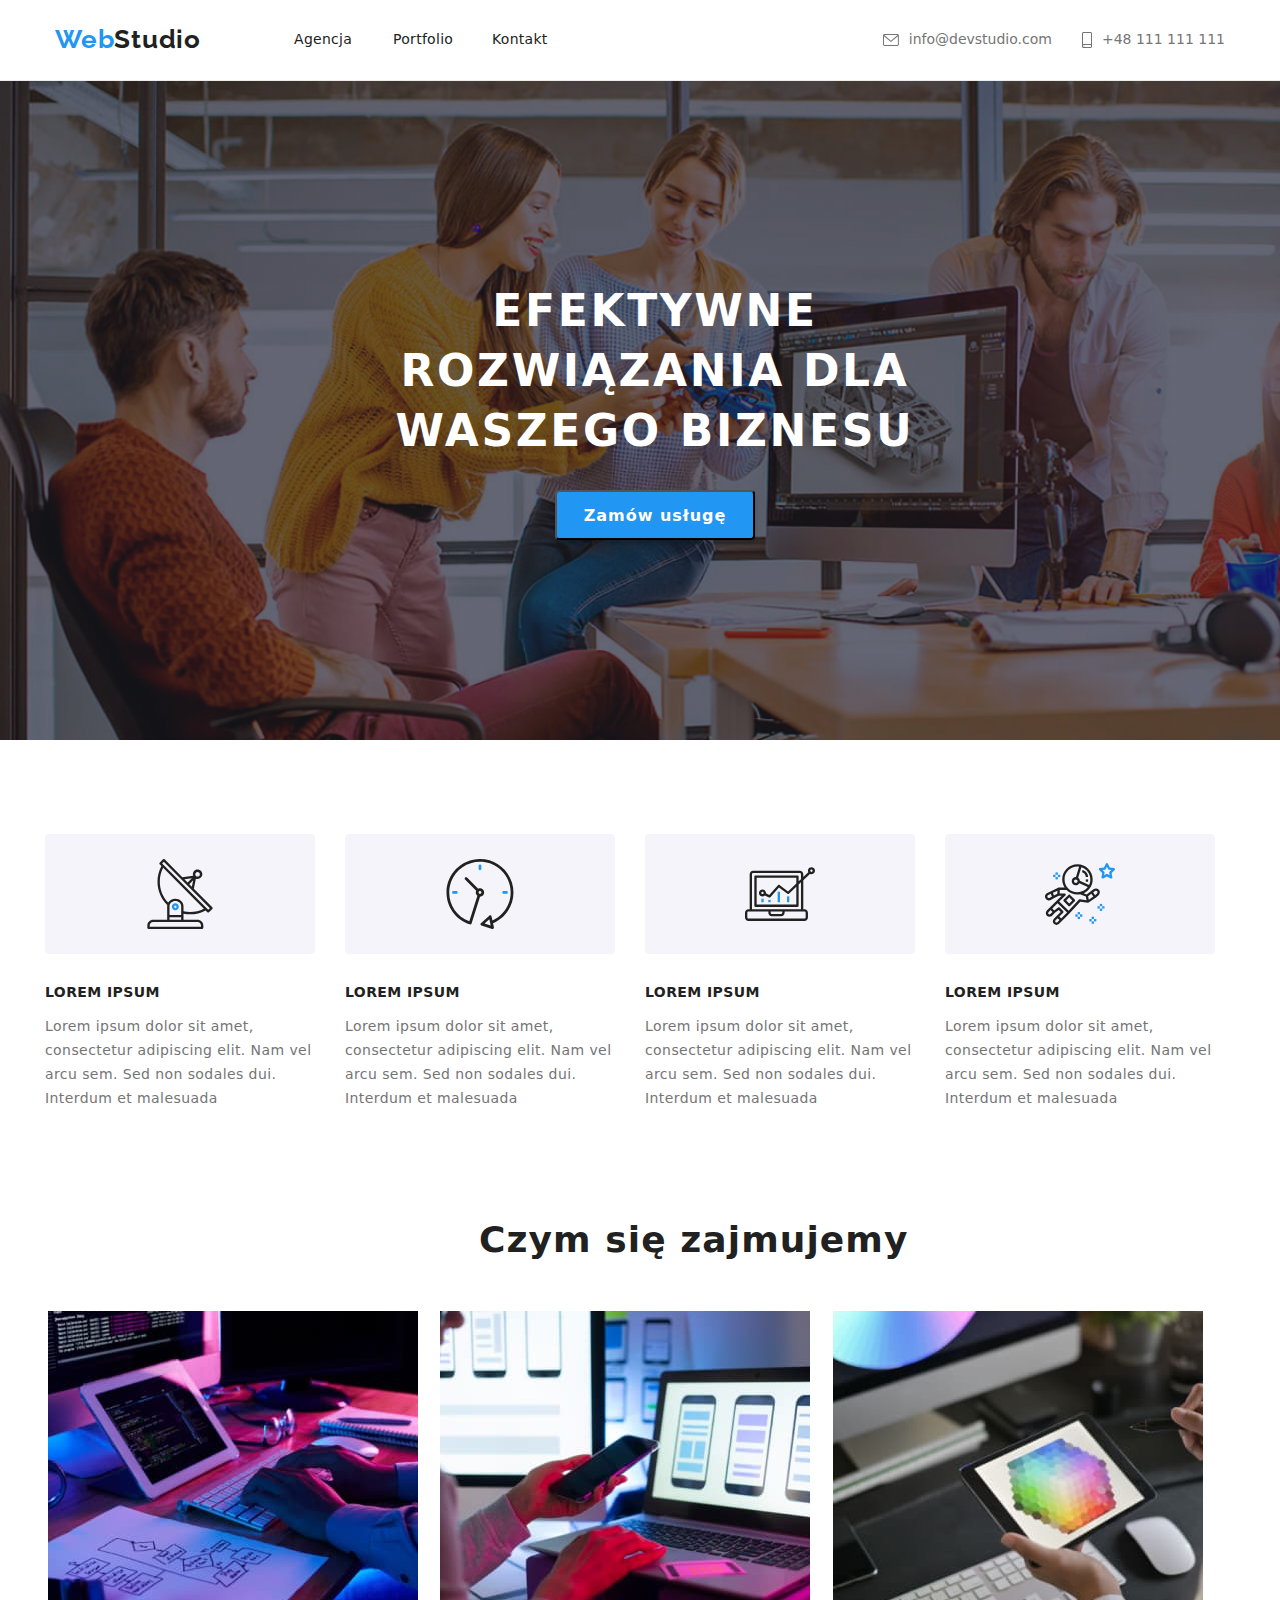
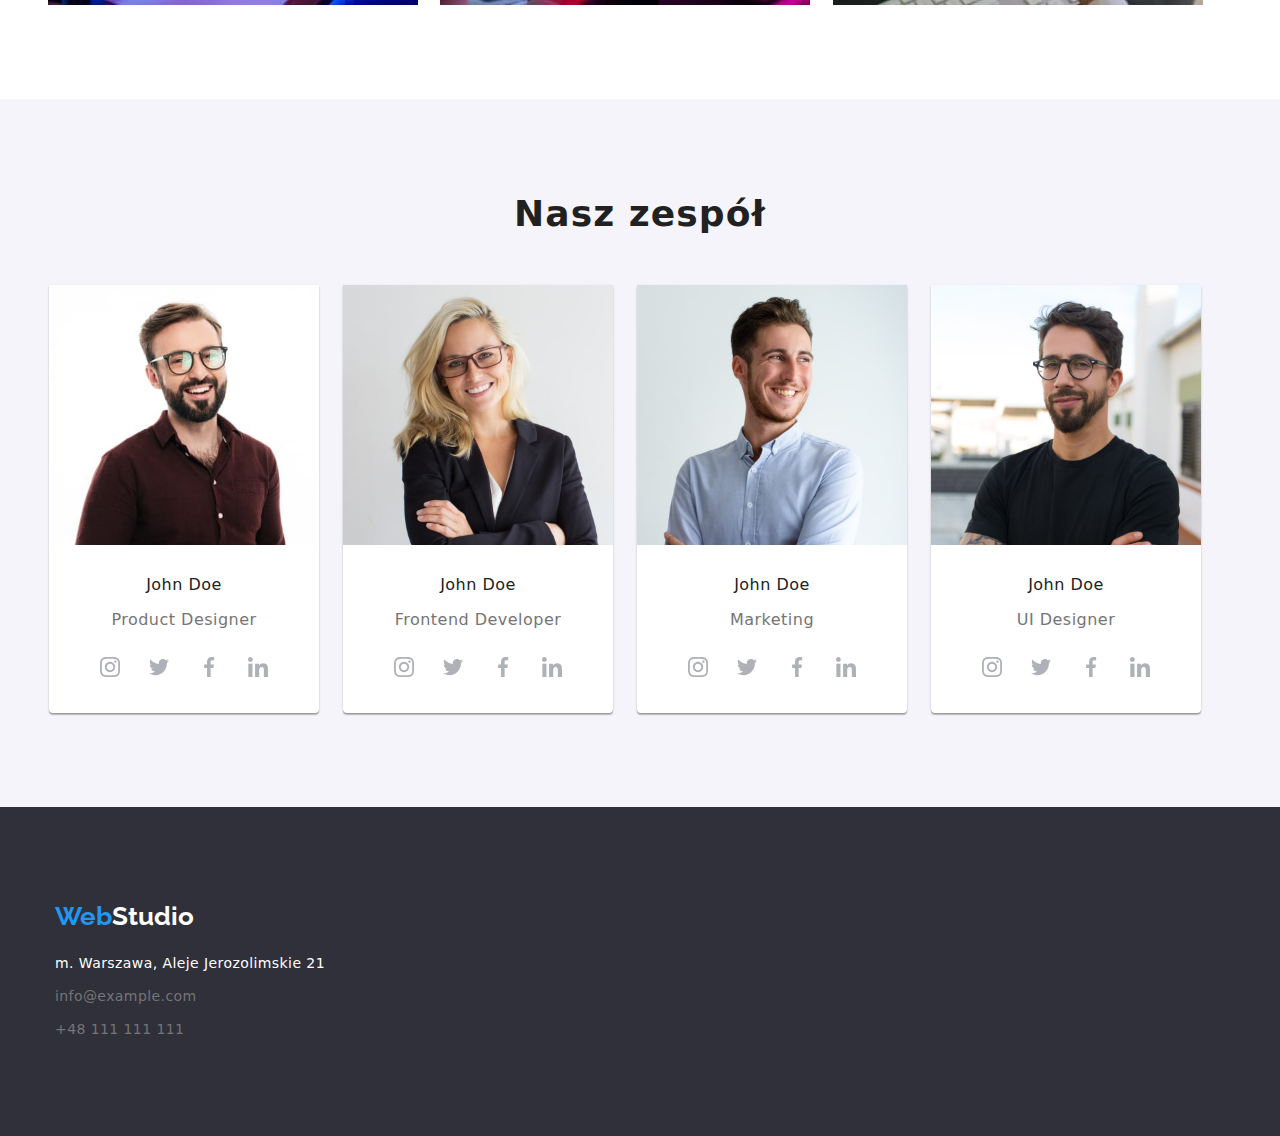
==== index.html @ 35424d97 "social-icons" ====
<!DOCTYPE html>
<html lang="pl">
  <head>
    <meta charset="UTF-8" />
    <meta name="description" content="efektywne rozwiązania dla waszego biznesu" />
    <link rel="stylesheet" href="css/styles.css" />
    <link rel="preconnect" href="https://fonts.googleapis.com" />
    <link rel="preconnect" href="https://fonts.gstatic.com" crossorigin />
    <link
      rel="stylesheet"
      href="https://fonts.googleapis.com/css2?family=Raleway:wght@700&family=Roboto:wght@400;500;700;900&display=swap"
    />
    <link
      rel="stylesheet"
      href="https://cdnjs.cloudflare.com/ajax/libs/modern-normalize/1.0.0/modern-normalize.min.css"
    />
    <title>WebStudio</title>
  </head>

  <body>
    <header class="header">
      <div class="container">
        <a class="logo-up link" href="index.html"><span class="logo-color">Web</span>Studio</a>
        <nav class="navigation">
          <ul class="menu-navigation">
            <li class="navigation-list-item">
              <a class="menu-agency link" href="./index.html">Agencja</a>
            </li>
            <li class="navigation-list-item">
              <a class="menu-portfolio link" href="./portfolio.html">Portfolio</a>
            </li>
            <li class="navigation-list-item">
              <a class="menu-contact link" href="#">Kontakt</a>
            </li>
          </ul>
        </nav>
            <a class="contact-mail link" href="mailto:info@devstudio.com">
              <svg class="icon-mail" width="16" height="12">
                <use href="../images/icons.svg#envelope"></use>
              </svg>
              info@devstudio.com
            </a>
            <a class="contact-tel link" href="tel:+48111111111">
              <svg class="icon-tel" width="10" height="16">
                <use href="../images/icons.svg#smartphone"></use>
              </svg>
              +48 111 111 111
            </a>
          </li>
        </ul>
      </div>
    </header>

    <main>
      <section class="section title">
        <div class="container">
          <h1 class="title-info">efektywne rozwiązania dla waszego biznesu</h1>
          <button type="button" class="order-button">Zamów usługę</button>
        </div>
      </section>

      <section class="section lorem">
        <div class="container">
          <ul class="lorem-list">
            <li class="lorem-list-item">
              <div class="lorem-icon">
                <svg class="lorem-icon-item" width="70" height="70">
                  <use href="../images/icons.svg#antenna"></use>
                </svg>
              </div>
              <h3 class="lorem-list-title">
                <b>LOREM IPSUM</b>
              </h3>
              <p class="lorem-list-content">
                Lorem ipsum dolor sit amet, consectetur adipiscing elit. Nam vel arcu sem. Sed non
                sodales dui. Interdum et malesuada
              </p>
            </li>
            <li class="lorem-list-item">
              <div class="lorem-icon">
                <svg class="lorem-icon-item" width="70" height="70">
                  <use href="../images/icons.svg#clock"></use>
                </svg>
              </div>
              <h3 class="lorem-list-title">
                <b>LOREM IPSUM</b>
              </h3>
              <p class="lorem-list-content">
                Lorem ipsum dolor sit amet, consectetur adipiscing elit. Nam vel arcu sem. Sed non
                sodales dui. Interdum et malesuada
              </p>
            </li>
            <li class="lorem-list-item">
              <div class="lorem-icon">
                <svg class="lorem-icon-item" width="70" height="70">
                  <use href="../images/icons.svg#diagram"></use>
                </svg>
              </div>
              <h3 class="lorem-list-title">
                <b>LOREM IPSUM</b>
              </h3>
              <p class="lorem-list-content">
                Lorem ipsum dolor sit amet, consectetur adipiscing elit. Nam vel arcu sem. Sed non
                sodales dui. Interdum et malesuada
              </p>
            </li>
            <li class="lorem-list-item">
              <div class="lorem-icon">
                <svg class="lorem-icon-item" width="70" height="70">
                  <use href="../images/icons.svg#astronaut"></use>
                </svg>
              </div>
              <h3 class="lorem-list-title">
                <b>LOREM IPSUM</b>
              </h3>
              <p class="lorem-list-content">
                Lorem ipsum dolor sit amet, consectetur adipiscing elit. Nam vel arcu sem. Sed non
                sodales dui. Interdum et malesuada
              </p>
            </li>
          </ul>
        </div>
      </section>

      <section class="section about">
        <div class="container">
          <h2 class="about-title">Czym się zajmujemy</h2>
          <ul class="about-list">
            <li class="about-list-item">
              <img src="images/komp1.jpg" alt="komputer" width="370" height="294" />
            </li>
            <li class="about-list-item">
              <img src="images/komp2.jpg" alt="smartphone" width="370" height="294" />
            </li>
            <li class="about-list-item">
              <img src="images/komp3.jpg" alt="tablet" width="370" height="294" />
            </li>
          </ul>
        </div>
      </section>

      <section class="section crew">
        <div class="container">
          <h2 class="crew-title">Nasz zespół</h2>
          <ul class="crew-list">
            <li class="crew-list-item">
              <figure class="crew-list-card">
                <img src="images/johndoe1.jpg" alt="product designer" width="270" height="260" />
                <figcaption class="crew-name">
                  John Doe
                  <p class="crew-occupation">Product Designer</p>
                  <div class="social-icon">
                    <a class="social-icon-link link"
                       href="https://instagram.com/"
                       target="_blank">
                    <svg class="instagram" width="20" height="20">
                      <use href="../images/icons.svg#instagram"></use>
                    </svg>
                    </a>
                    <a class="social-icon-link link"
                       href="https://twitter.com/"
                       target="_blank">
                    <svg class="twitter" width="20" height="20">
                      <use href="../images/icons.svg#twitter"></use>
                    </svg>
                    </a>
                    <a class="social-icon-link link"
                       href="https://facebook.com/"
                       target="_blank">
                    <svg class="facebook" width="20" height="20">
                      <use href="../images/icons.svg#facebook"></use>
                    </svg>
                    </a>
                    <a class="social-icon-link link"
                       href="https://linkedin.com/"
                       target="_blank">
                    <svg class="linkedin" width="20" height="20">
                      <use href="../images/icons.svg#linkedin"></use>
                    </svg>
                    </a>
                  </div>
                </figcaption>
              </figure>
            </li>
            <li class="crew-list-item">
              <figure class="crew-list-card">
                <img src="images/johndoe2.jpg" alt="frontend developer" width="270" height="260" />
                <figcaption class="crew-name">
                  John Doe
                  <p class="crew-occupation">Frontend Developer</p>
                  <div class="social-icon">
                    <a class="social-icon-link link" href="https://instagram.com/" target="_blank">
                      <svg class="instagram" width="20" height="20">
                        <use href="../images/icons.svg#instagram"></use>
                      </svg>
                    </a>
                    <a class="social-icon-link link" href="https://twitter.com/" target="_blank">
                      <svg class="twitter" width="20" height="20">
                        <use href="../images/icons.svg#twitter"></use>
                      </svg>
                    </a>
                    <a class="social-icon-link link" href="https://facebook.com/" target="_blank">
                      <svg class="facebook" width="20" height="20">
                        <use href="../images/icons.svg#facebook"></use>
                      </svg>
                    </a>
                    <a class="social-icon-link link" href="https://linkedin.com/" target="_blank">
                      <svg class="linkedin" width="20" height="20">
                        <use href="../images/icons.svg#linkedin"></use>
                      </svg>
                    </a>
                  </div>
                </figcaption>
              </figure>
            </li>
            <li class="crew-list-item">
              <figure class="crew-list-card">
                <img src="images/johndoe3.jpg" alt="marketing" width="270" height="260" />
                <figcaption class="crew-name">
                  John Doe
                  <p class="crew-occupation">Marketing</p>
                  <div class="social-icon">
                    <a class="social-icon-link link" href="https://instagram.com/" target="_blank">
                      <svg class="instagram" width="20" height="20">
                        <use href="../images/icons.svg#instagram"></use>
                      </svg>
                    </a>
                    <a class="social-icon-link link" href="https://twitter.com/" target="_blank">
                      <svg class="twitter" width="20" height="20">
                        <use href="../images/icons.svg#twitter"></use>
                      </svg>
                    </a>
                    <a class="social-icon-link link" href="https://facebook.com/" target="_blank">
                      <svg class="facebook" width="20" height="20">
                        <use href="../images/icons.svg#facebook"></use>
                      </svg>
                    </a>
                    <a class="social-icon-link link" href="https://linkedin.com/" target="_blank">
                      <svg class="linkedin" width="20" height="20">
                        <use href="../images/icons.svg#linkedin"></use>
                      </svg>
                    </a>
                  </div>
                </figcaption>
              </figure>
            </li>
            <li class="crew-list-item">
              <figure class="crew-list-card">
                <img src="images/johndoe4.jpg" alt="ui designer" width="270" height="260" />
                <figcaption class="crew-name">
                  John Doe
                  <p class="crew-occupation">UI Designer</p>
                  <div class="social-icon">
                    <a class="social-icon-link link" href="https://instagram.com/" target="_blank">
                      <svg class="instagram" width="20" height="20">
                        <use href="../images/icons.svg#instagram"></use>
                      </svg>
                    </a>
                    <a class="social-icon-link link" href="https://twitter.com/" target="_blank">
                      <svg class="twitter" width="20" height="20">
                        <use href="../images/icons.svg#twitter"></use>
                      </svg>
                    </a>
                    <a class="social-icon-link link" href="https://facebook.com/" target="_blank">
                      <svg class="facebook" width="20" height="20">
                        <use href="../images/icons.svg#facebook"></use>
                      </svg>
                    </a>
                    <a class="social-icon-link link" href="https://linkedin.com/" target="_blank">
                      <svg class="linkedin" width="20" height="20">
                        <use href="../images/icons.svg#linkedin"></use>
                      </svg>
                    </a>
                  </div>
                </figcaption>
              </figure>
            </li>
          </ul>
        </div>
      </section>
    </main>

    <footer class="footer section">
      <div class="container">
        <a href="index.html" class="logo-footer link"
          >Web<span class="logo-color-footer">Studio</span></a>
        <address class="address">
          <ul class="address-list">
            <li class="address-list-item">
              <a
                class="address-list-nav link"
                href="https://goo.gl/maps/619juSkMD81R4xED9"
                target="_blank">
                m. Warszawa, Aleje Jerozolimskie 21
              </a>
            </li>
            <li class="address-list-item">
              <a class="address-list-mail link" href="mailto:info@example.com">info@example.com</a>
            </li>
            <li class="address-list-item">
              <a class="address-list-tel link" href="tel:+48111111111">+48 111 111 111</a>
            </li>
          </ul>
        </address>
      </div>
    </footer>
  </body>
</html>
---- css/styles.css ----
*,
*::before,
*::after {
  box-sizing: border-box;
}

:root {
  --main-font: 'Roboto', sans-serif;
  --secondary-font: 'Raleway', sans-serif;
  --main-color: #212121;
  --blue-color: #2196f3;
  --grey-color: #757575;
  --white-color: #ffffff;
  --header-border: #ececec;
  --title-bg-overlay: #2f303a;
  --crew-background: #f5f4fa;
  --button-list-item-color: #f5f4fa;
  --icon-background: #f5f4fa;
  --picture-list-card-border: #eeeeee;
  --social-icon: #AFB1B8;
}

body {
  font-family: var(--main-font);
  color: var(--main-color);
}

figure {
  margin: 0;
  padding: 0;
  margin-block-start: 0;
  margin-block-end: 0;
  margin-inline-start: 0;
  margin-inline-end:0;
}

img {
  display: block;
}

h1,
h2,
h3 {
  margin: 0;
}

ul {
  margin: 0;
  padding: 0;
}

p {
  padding: 0;
}

.link {
  text-decoration: none;
}

.link:hover,
.link:focus {
  color: var(--blue-color);
}

.container {
  width: 1200px;
  padding: 0 15px;
  margin: 0 auto;
  align-items: center;
}

.section {
  padding-top: 94px;
  padding-bottom: 94px;
}

/* header */

.header {
  border-bottom: 1px solid var(--header-border);
}

.header .container {
  display: flex;
  background: var(--white-color);
}

.logo-up {
  padding-right: 93px;
  padding-top: 24px;
  padding-bottom: 25px;
  font-family: var(--secondary-font);
  font-weight: 700;
  font-size: 26px;
  line-height: 1.19;
  letter-spacing: 0.03em;
  color: var(--main-color);
}

.logo-color {
  color: var(--blue-color);
}

.menu-navigation {
  display: flex;
  padding-top: 32px;
  padding-bottom: 32px;
  list-style: none;
}

.navigation-list-item {
  width: 53px;
  height: 16px;
  font-weight: 500;
  font-size: 14px;
  line-height: 1.14;
  letter-spacing: 0.02em;
}

.navigation-list-item:not(:last-child) {
  margin-right: 46px;
}

.menu-agency,
.menu-portfolio,
.menu-contact {
  color: var(--main-color);
}

.contact-mail,
.contact-tel {
  display: flex;
  font-weight: 500;
  font-size: 14px;
  line-height: 1.14;
  text-decoration: none;
  color: var(--grey-color);
  fill: var(--grey-color)
}

.contact-mail:hover,
.contact-tel:hover {
  fill: var(--blue-color);
}

.contact-mail {
  margin-left: auto;
  align-items: center;
  margin-right: 30px;
}


.icon-mail,
.icon-tel {
  margin-right: 10px;
}

/* header-end */

/* main */

.title {
  background-image: linear-gradient(
    rgba(47, 48, 58, 0.4),
    rgba(47, 48, 58, 0.4)),
    url('../images/background.png');
  background-size: cover;
  background-repeat: no-repeat;
  display: flex;
  flex-direction: column;
  padding-top: 200px;
  padding-bottom: 200px;
}

.title-info {
  width: 696px;
  padding-bottom: 30px;
  margin-left: 252px;
  font-weight: 900;
  font-size: 44px;
  line-height: 1.36;
  text-align: center;
  letter-spacing: 0.06em;
  text-transform: uppercase;
  color: var(--white-color);
}

.order-button {
  width: 200px;
  height: 50px;
  margin-left: 500px;
  align-items: center;
  color: var(--white-color);
  background: var(--blue-color);
  box-shadow: 0px 4px 4px rgba(0, 0, 0, 0.15);
  border-radius: 4px;
  font-weight: 700;
  font-size: 16px;
  line-height: 1.87;
  letter-spacing: 0.06em;
  cursor: pointer;
}

.order-button:focus {
  color: var(--white-color);
}

/* main-end */

/* lorem */

.lorem-list {
  margin-left: -10px;
  margin-right: 10px;
  list-style: none;
  display: flex;
}

.lorem-list-title {
  font-weight: 700;
  font-size: 14px;
  line-height: 1.17;
  letter-spacing: 0.03em;
  text-transform: uppercase;
}

.lorem-icon {
  width: 270px;
  height: 120px;
  margin-bottom: 30px;
  display: flex;
  align-items: center;
  justify-content: center;
  background-color: var(--icon-background);
  border-radius: 4px;
}

.lorem-list-content {
  font-weight: 400;
  font-size: 14px;
  line-height: 1.71;
  letter-spacing: 0.03em;
  text-transform: none;
  color: var(--grey-color);
}

.lorem-list-item:not(:last-child) {
  padding-right: 30px;
}

/* lorem-end */

/* about */

.about {
  padding-top: 0px;
}

.about .about-list {
  margin-left: -30px;
  margin-top: 50px;
  justify-content: space-evenly;
  display: flex;
}

.about-title {
  margin-left: 424px;
  font-size: 36px;
  line-height: 1.17;
  letter-spacing: 0.03em;
}

.about-list-item {
  display: inline-flex;
  flex-basis: calc(100%/3-30px);
  list-style: none;
}

/* about-end */

/* crew */

.crew {
  background: var(--crew-background);
}

.crew-title {
  margin-bottom: 50px;
  font-size: 36px;
  line-height: 1.17;
  text-align: center;
  letter-spacing: 0.03em;
}

.crew-list {
  margin-left: -30px;
  display: flex;
  justify-content: space-evenly;
  list-style: none;
}

.crew-list-title {
  font-size: 36px;
  line-height: 1.17;
  letter-spacing: 0.03em;
}

.crew-list-item {
  flex-basis: calc(100%/4-30px);
}

.crew-name {
  padding-top: 30px;
  font-weight: 500;
  font-size: 16px;
  line-height: 1.19;
  text-align: center;
  letter-spacing: 0.03em;
}

.crew-occupation {
  font-weight: 400;
  font-size: 16px;
  line-height: 1.19;
  text-align: center;
  letter-spacing: 0.03em;
  color: var(--grey-color);
}

.crew-list-card {
  height: 428px;
  background-color: var(--white-color);
  box-shadow: 0px 1px 3px rgba(0, 0, 0, 0.12), 0px 1px 1px rgba(0, 0, 0, 0.14), 0px 2px 1px rgba(0, 0, 0, 0.2);
  border-radius: 0px 0px 4px 4px;
}

.social-icon a {
  display: inline-flex;
  margin: auto;
  }

.social-icon-link {
  width: 44px;
  height: 44px;
  display: flex;
  align-items: center;
  justify-content: space-evenly;
  border-radius: 50%;
  fill: var(--social-icon);
}

.social-icon-link:hover{
  fill:var(--white-color);
  background-color: var(--blue-color);
}
/* crew-end */

/* btn-section */

.btn-list {
  display: flex;
}

.button-list {
  display: flex;
  justify-content: center;
  list-style: none;
}

.button-list-item:not(:last-child) {
  padding-right: 8px;
}

.button-nav {
  padding: 6px 22px;
  font-weight: 500;
  font-size: 16px;
  line-height: 1.63;
  text-align: center;
  letter-spacing: 0.03em;
  border-radius: 4px;
  border: transparent;
  cursor: pointer;
  background: var(--button-list-item-color);
}

.button-nav:hover,
.button-nav:focus {
  color: var(--white-color);
  background-color: var(--blue-color);
}

/* btn-section-end */

/* pic-list */

.pic-list {
  padding-top: 0px;
  display: flex;
}

.picture-list {
  display: flex;
  justify-content: space-between;
  flex-wrap: wrap;
  list-style: none;
}

.picture-list-item {
  padding-bottom: 30px;
}

.picture-title {
  padding-left: 24px;
  padding-top: 20px;
  font-weight: 700;
  font-size: 18px;
  line-height: 2;
  letter-spacing: 0.06em;
  background: var(--white-color);
  border: 1px solid var(--picture-list-card-border);
  box-sizing: border-box;
}

.picture-list-card {
  height: 404px;
  background: var(--white-color);
}

.picture-description {
  font-weight: 400;
  font-size: 16px;
  line-height: 1.88;
  letter-spacing: 0.03em;
  color: var(--grey-color);
}

/* pic-list-end */

/* footer */

.footer {
  background-color: #2f303a;
}

.address {
  display: block;
}

.logo-footer {
  font-family: var(--secondary-font);
  font-weight: 700;
  font-size: 26px;
  line-height: 1.19;
  letter-spacing: 0.03;
  color: var(--blue-color);
}

.logo-color-footer {
  color: var(--white-color);
}

.address-list {
  margin-top: 20px;
  list-style: none;
}

.address-list-item {
  margin-top: 9px;
  font-size: 14px;
  line-height: 1.71;
  letter-spacing: 0.03em;
}

.address-list-nav {
  font-style: normal;
  color: var(--white-color);
}

.address-list-mail,
.address-list-tel {
  font-style: normal;
  color: var(--grey-color);
}

/* footer-end */
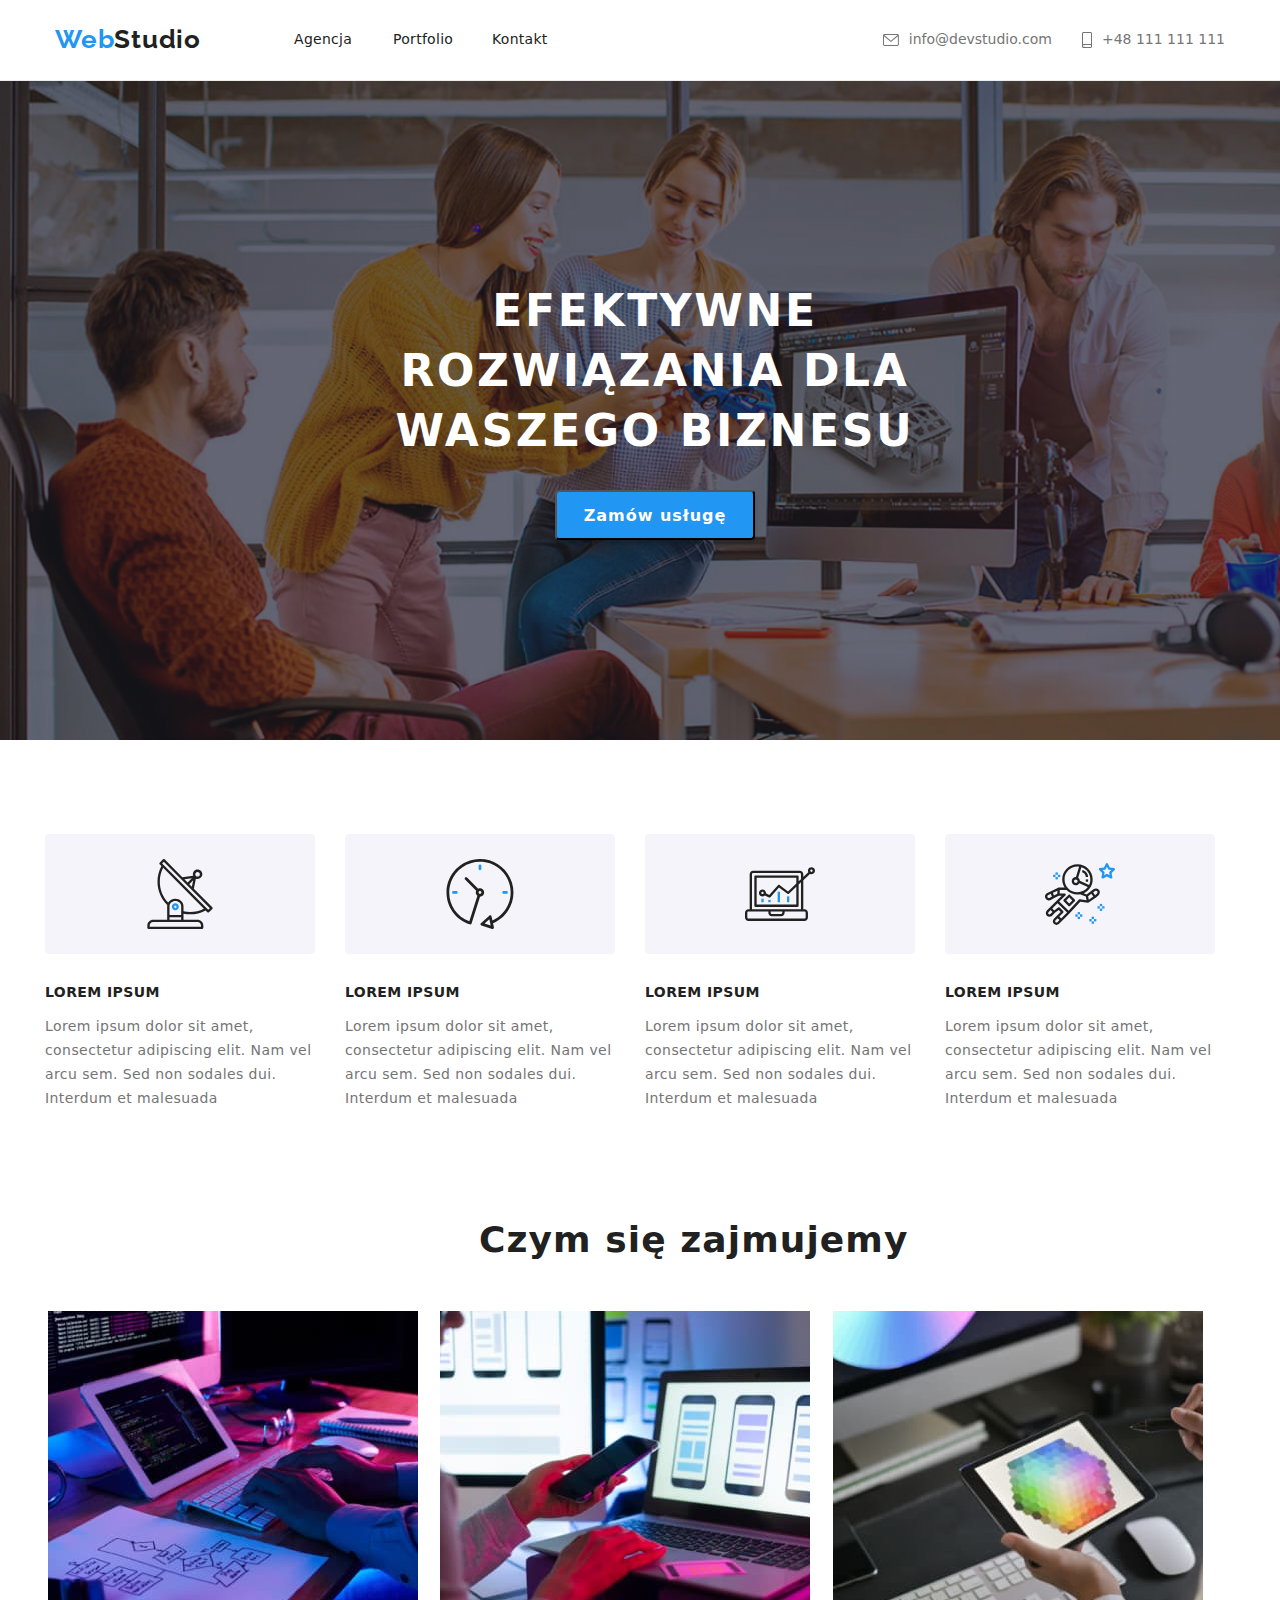
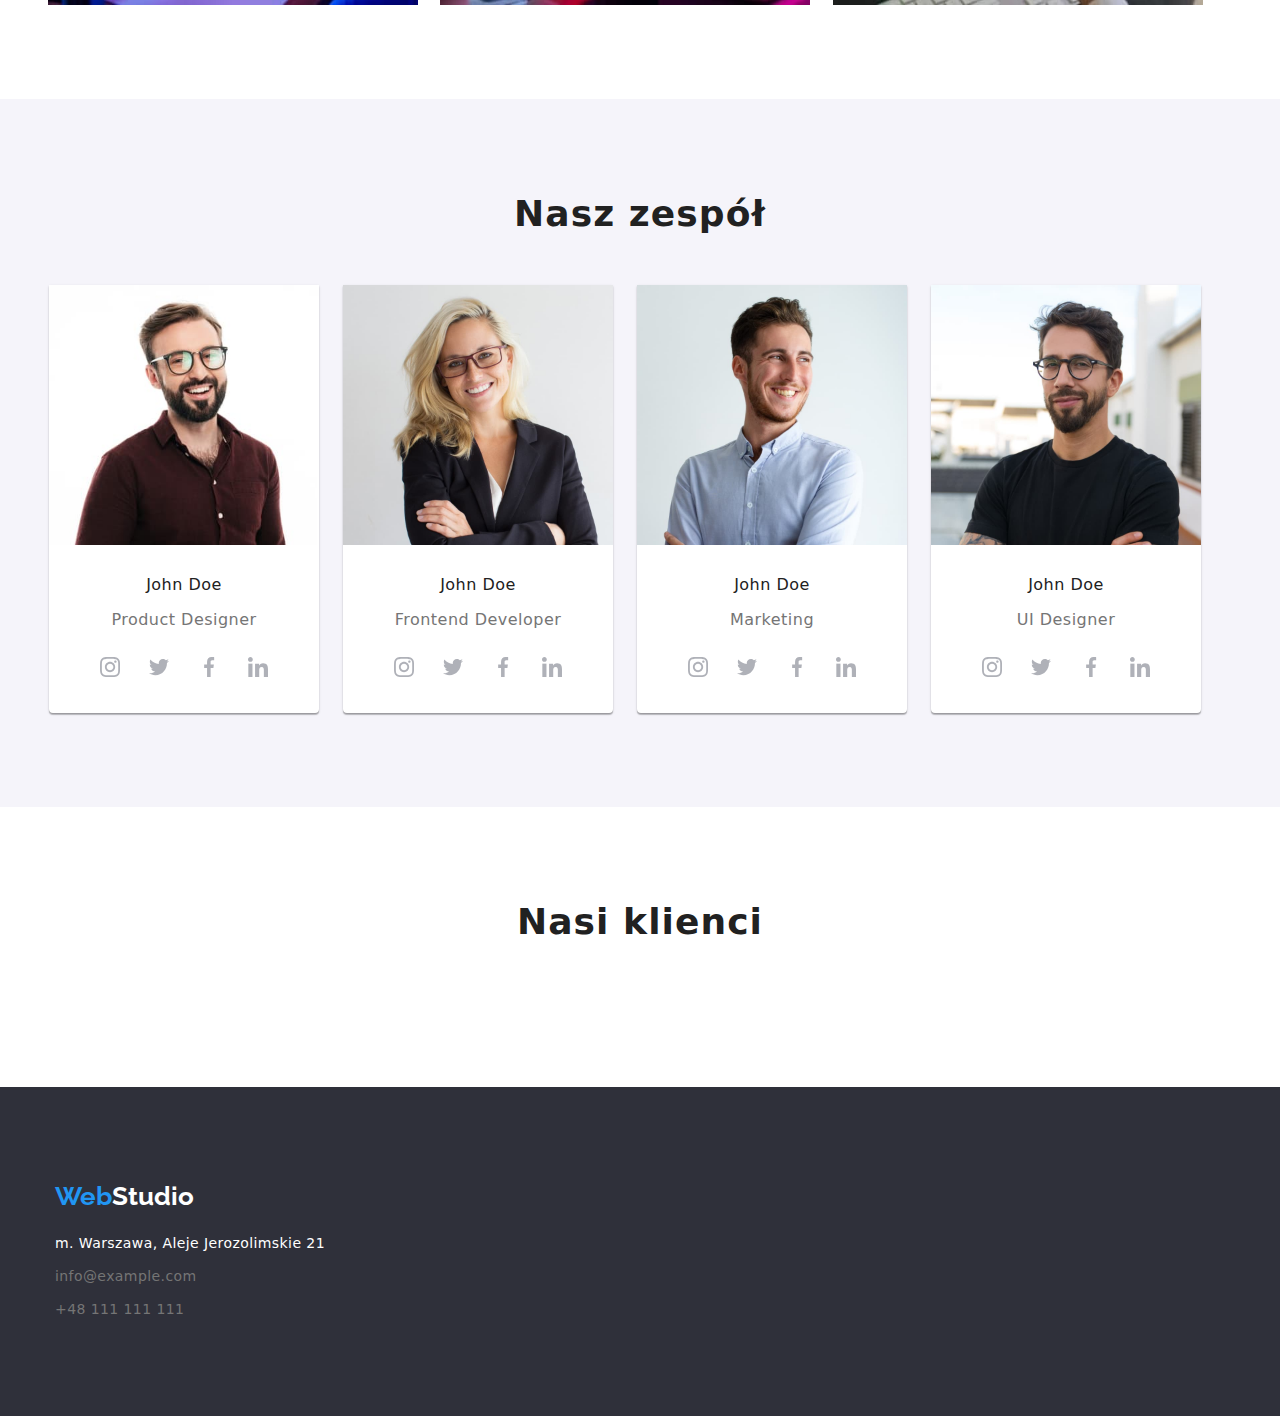
==== commit a329e922: "." ====
--- a/index.html
+++ b/index.html
@@ -253,22 +253,22 @@
                   <div class="social-icon">
                     <a class="social-icon-link link" href="https://instagram.com/" target="_blank">
                       <svg class="instagram" width="20" height="20">
-                        <use href="../images/icons.svg#instagram"></use>
+                        <use href="/images/icons.svg#instagram"></use>
                       </svg>
                     </a>
                     <a class="social-icon-link link" href="https://twitter.com/" target="_blank">
                       <svg class="twitter" width="20" height="20">
-                        <use href="../images/icons.svg#twitter"></use>
+                        <use href="/images/icons.svg#twitter"></use>
                       </svg>
                     </a>
                     <a class="social-icon-link link" href="https://facebook.com/" target="_blank">
                       <svg class="facebook" width="20" height="20">
-                        <use href="../images/icons.svg#facebook"></use>
+                        <use href="/images/icons.svg#facebook"></use>
                       </svg>
                     </a>
                     <a class="social-icon-link link" href="https://linkedin.com/" target="_blank">
                       <svg class="linkedin" width="20" height="20">
-                        <use href="../images/icons.svg#linkedin"></use>
+                        <use href="/images/icons.svg#linkedin"></use>
                       </svg>
                     </a>
                   </div>
@@ -276,6 +276,14 @@
               </figure>
             </li>
           </ul>
+        </div>
+      </section>
+      <section class="section our-clients">
+        <h4 class="our-clients-title">
+          Nasi klienci
+        </h4>
+        <div class="icon-clients">
+
         </div>
       </section>
     </main>
--- a/css/styles.css
+++ b/css/styles.css
@@ -40,7 +40,8 @@
 
 h1,
 h2,
-h3 {
+h3,
+h4 {
   margin: 0;
 }
 
@@ -353,7 +354,22 @@
   fill:var(--white-color);
   background-color: var(--blue-color);
 }
+
 /* crew-end */
+
+/* clients */
+
+.our-clients-title {
+  margin-bottom: 50px;
+  font-size: 36px;
+  font-weight: 700;
+  line-height: 1.17;
+  text-align: center;
+  letter-spacing: 0.03em;
+}
+
+
+
 
 /* btn-section */
 
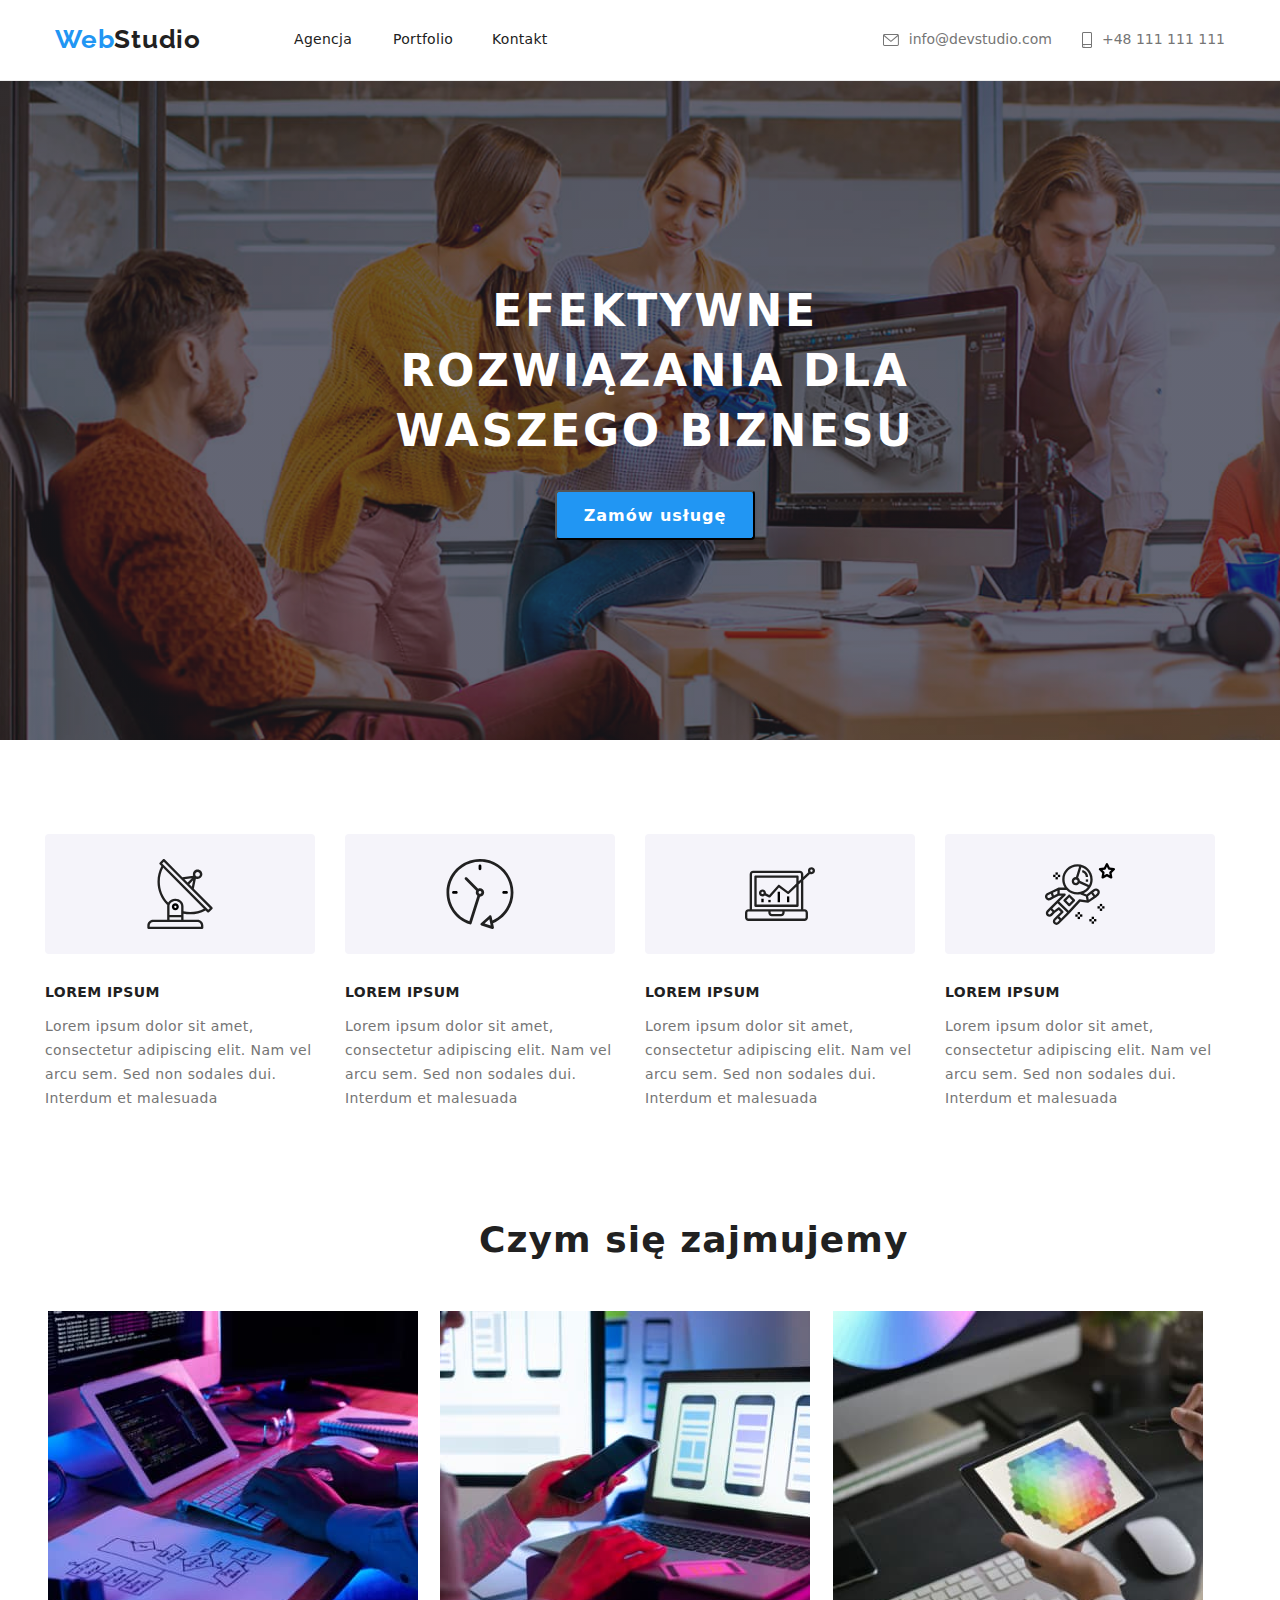
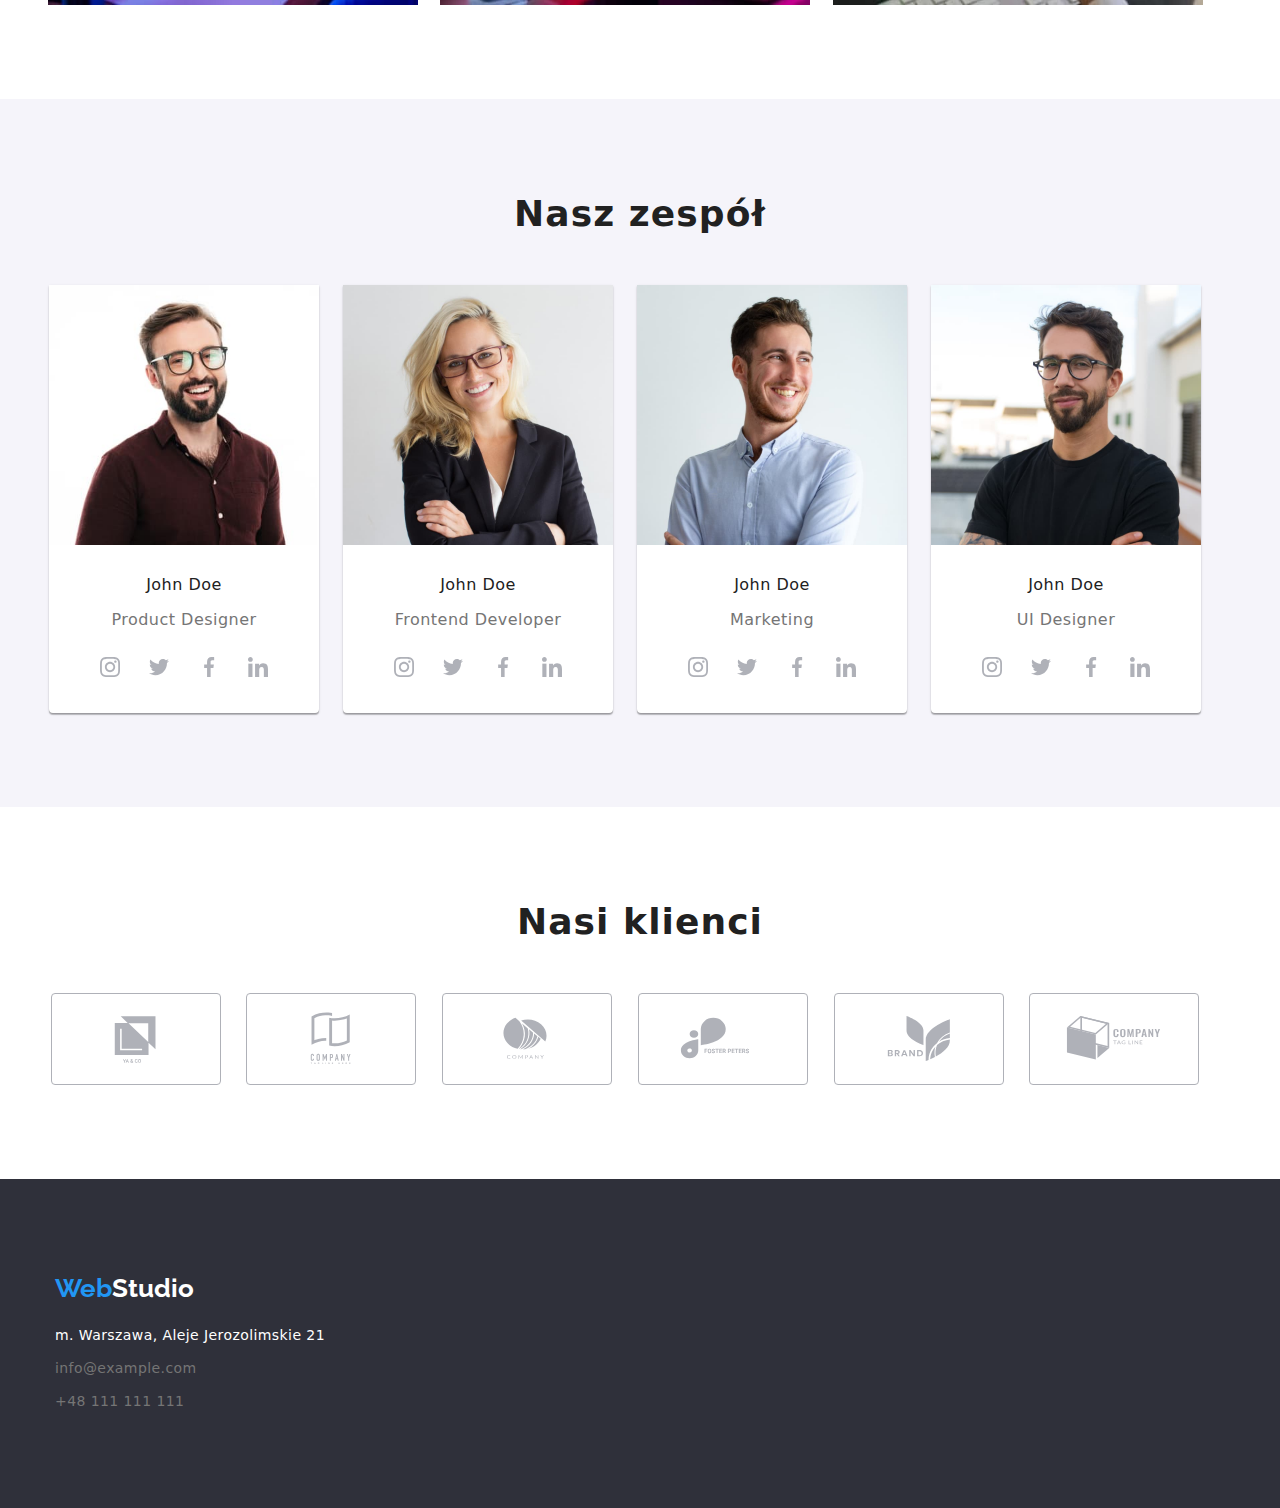
==== commit 48050495: "nasi-klienci" ====
--- a/index.html
+++ b/index.html
@@ -279,11 +279,54 @@
         </div>
       </section>
       <section class="section our-clients">
+        <div class="container">
         <h4 class="our-clients-title">
           Nasi klienci
         </h4>
-        <div class="icon-clients">
-
+        <ul class="clients-list">
+          <li class="clients-list-item">
+            <a class="clients-list-link link" href="#" target="_blank">
+            <svg class="client-one" width="106" heiht="60">
+              <use href="./images/icons.svg#client-one"></use>
+            </svg>
+            </a>
+          </li>
+          <li class="clients-list-item">
+            <a class="clients-list-link link" href="#" target="_blank">
+            <svg class="client-two" width="106" heiht="60">
+              <use href="./images/icons.svg#client-two"></use>
+            </svg>
+            </a>
+          </li>
+          <li class="clients-list-item">
+            <a class="clients-list-link link" href="#" target="_blank">
+            <svg class="client-three" width="106" heiht="60">
+              <use href="./images/icons.svg#client-three"></use>
+            </svg>
+            </a>
+          </li>
+          <li class="clients-list-item">
+            <a class="clients-list-link link" href="#" target="_blank">
+            <svg class="client-four" width="106" heiht="60">
+              <use href="./images/icons.svg#client-four"></use>
+            </svg>
+            </a>
+          </li>
+          <li class="clients-list-item">
+            <a class="clients-list-link link" href="#" target="_blank">
+            <svg class="client-five" width="106" heiht="60">
+              <use href="./images/icons.svg#client-five"></use>
+            </svg>
+            </a>
+          </li>
+          <li class="clients-list-item">
+            <a class="clients-list-link link" href="#" target="_blank">
+            <svg class="client-six" width="106" heiht="60">
+              <use href="./images/icons.svg#client-six"></use>
+            </svg>
+            </a>
+          </li>
+        </ul>
         </div>
       </section>
     </main>
--- a/css/styles.css
+++ b/css/styles.css
@@ -18,6 +18,7 @@
   --icon-background: #f5f4fa;
   --picture-list-card-border: #eeeeee;
   --social-icon: #AFB1B8;
+  --clients-icon: #AFB1B8;
 }
 
 body {
@@ -368,8 +369,31 @@
   letter-spacing: 0.03em;
 }
 
-
-
+.clients-list {
+  margin-left: -30px;
+  display: flex;
+  justify-content: space-evenly;
+  list-style: none;
+}
+
+.clients-list-link {
+  width: 170px;
+  height: 92px;
+  display: flex;
+  align-items: center;
+  justify-content: center;
+  fill: var(--social-icon);
+  border: 1px solid var(--clients-icon);
+  border-radius: 4px;
+}
+
+.clients-list-link:hover,
+.clients-list-link:focus {
+  border-color: var(--blue-color);
+  fill: var(--blue-color);
+}
+
+/* our-clients-end */
 
 /* btn-section */
 
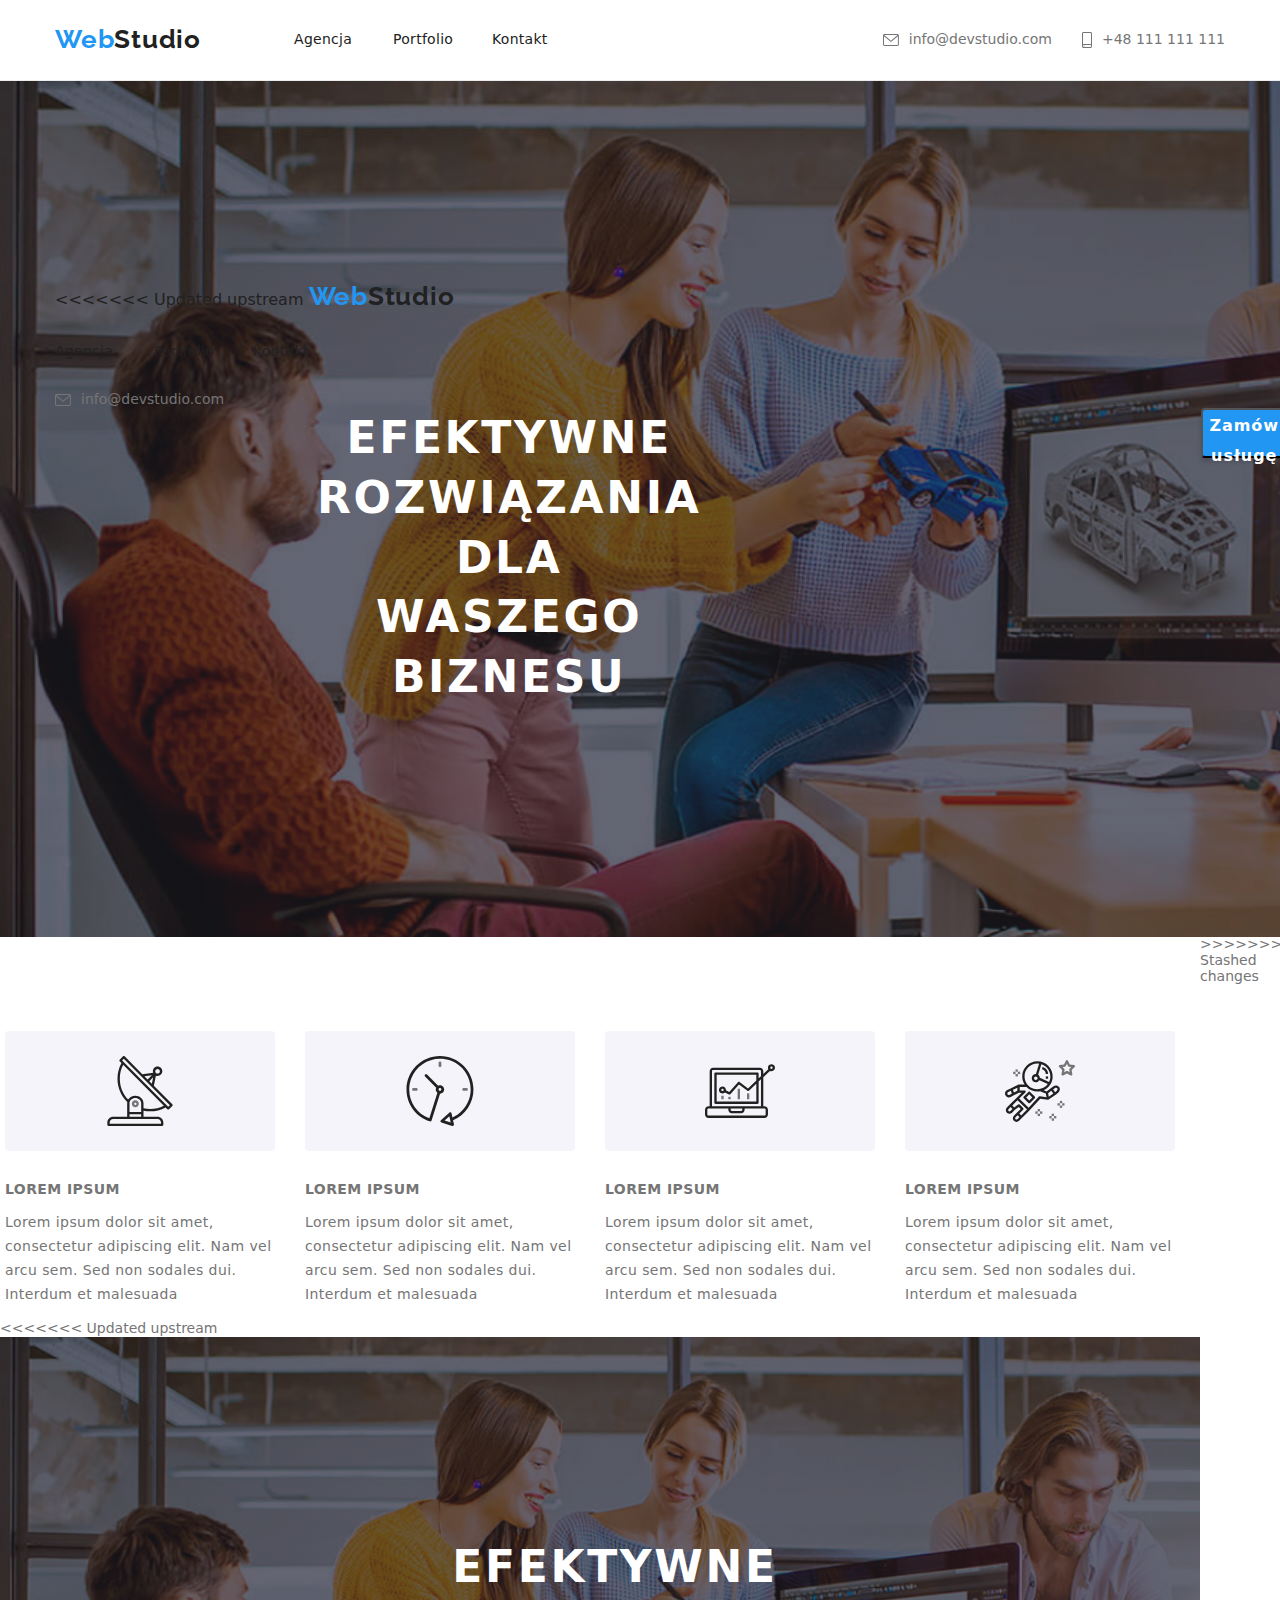
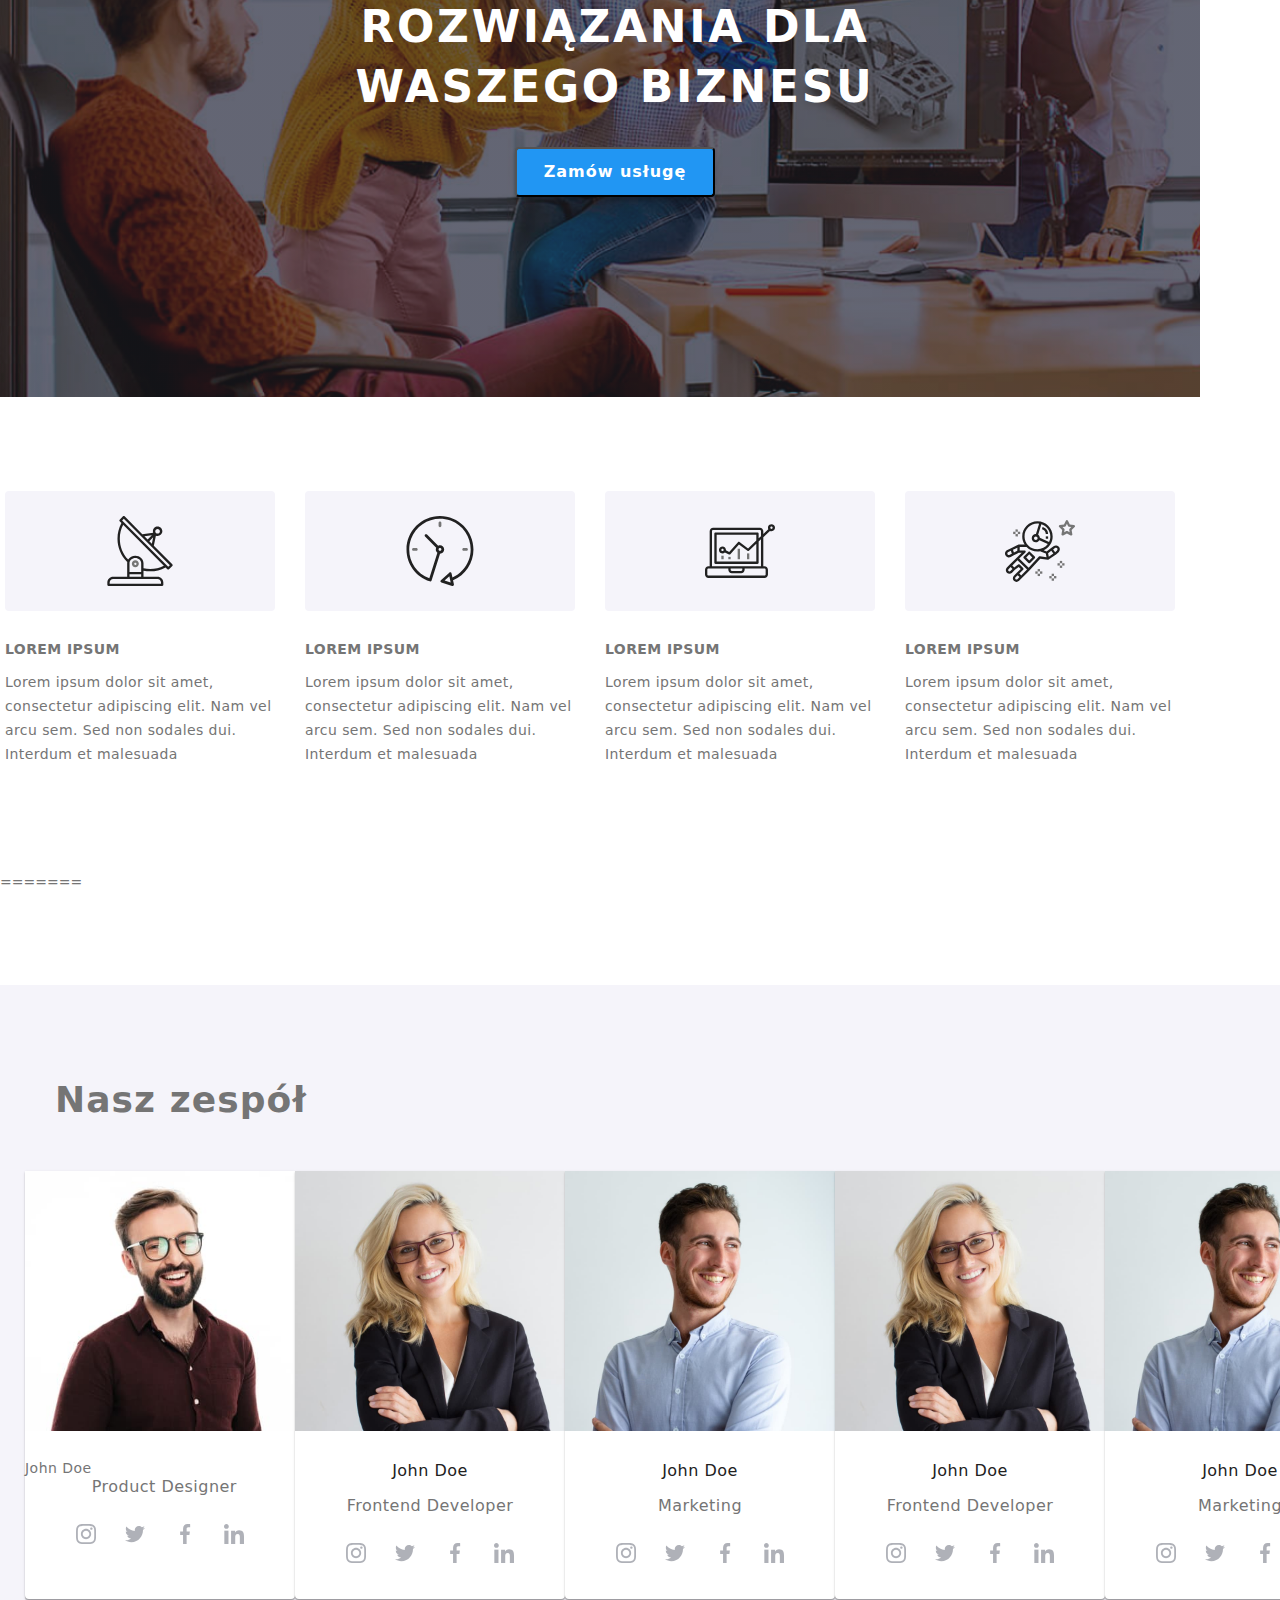
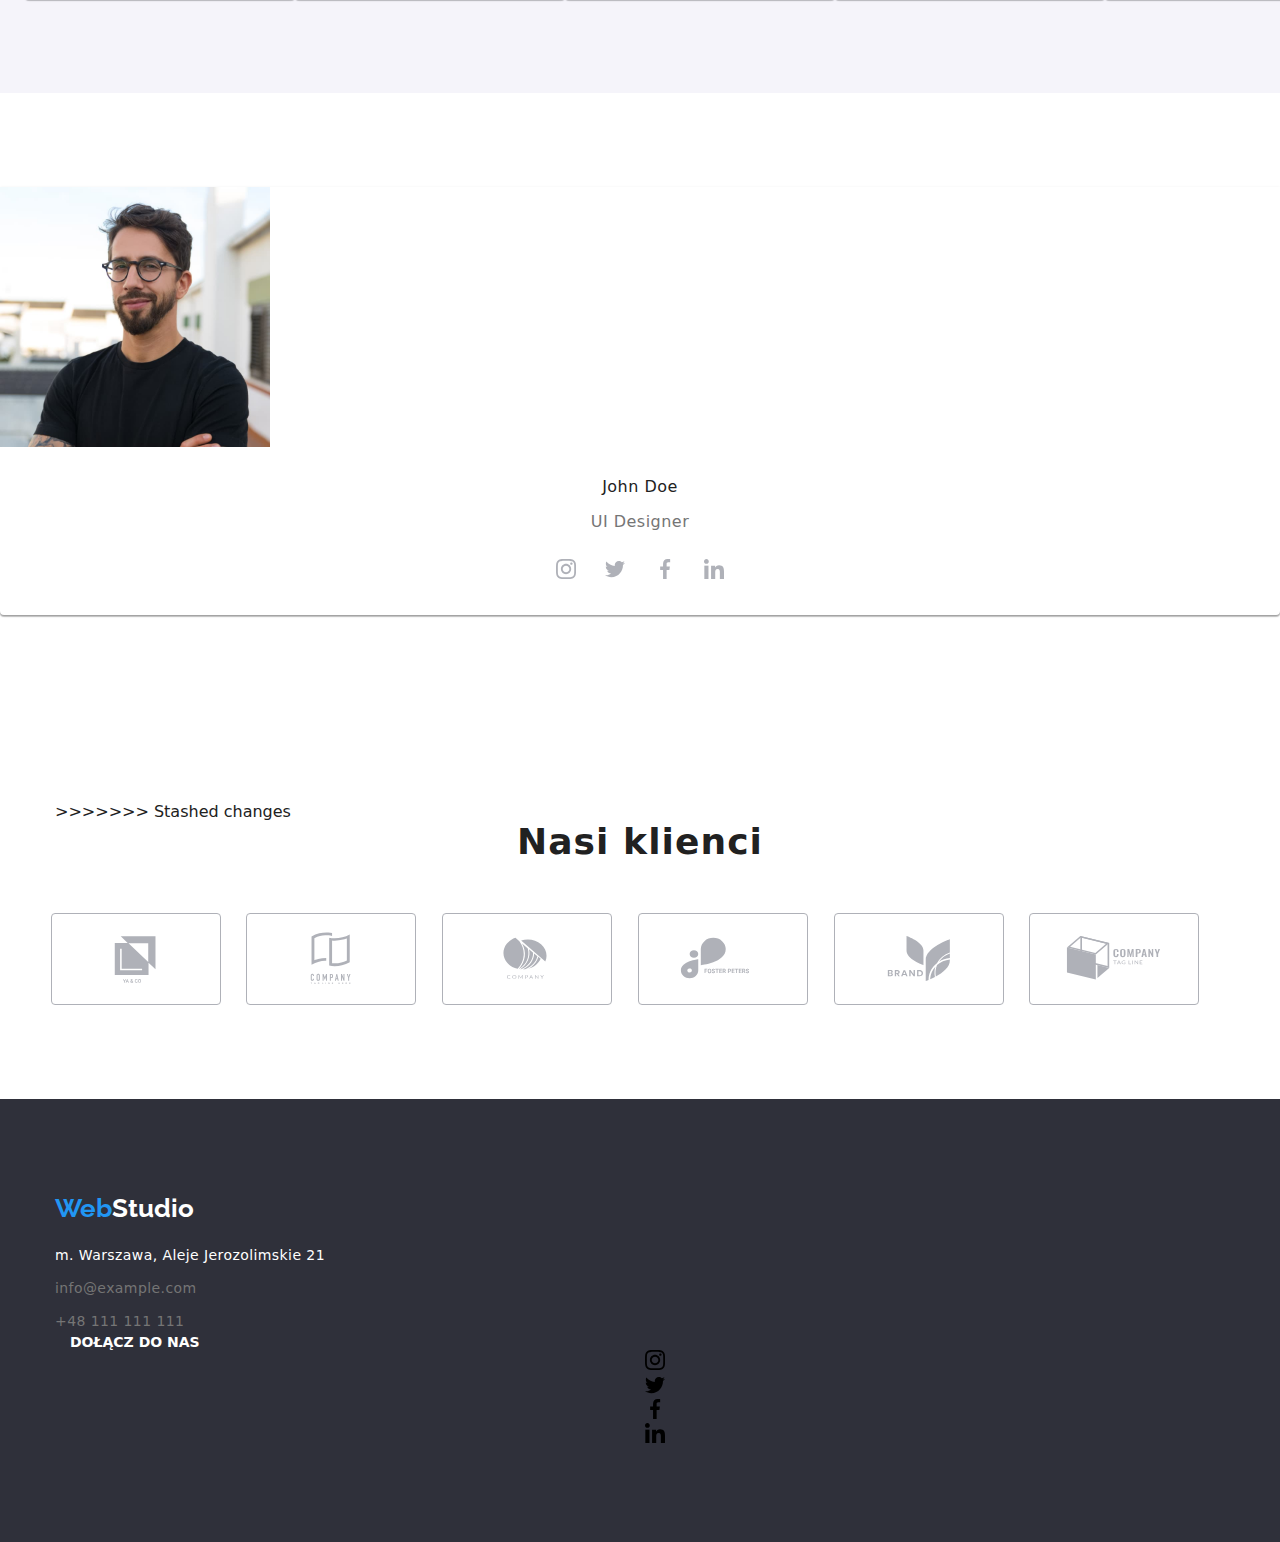
==== commit 85a5dfd5: "?" ====
--- a/index.html
+++ b/index.html
@@ -1,25 +1,57 @@
 <!DOCTYPE html>
 <html lang="pl">
-  <head>
-    <meta charset="UTF-8" />
-    <meta name="description" content="efektywne rozwiązania dla waszego biznesu" />
-    <link rel="stylesheet" href="css/styles.css" />
-    <link rel="preconnect" href="https://fonts.googleapis.com" />
-    <link rel="preconnect" href="https://fonts.gstatic.com" crossorigin />
-    <link
-      rel="stylesheet"
-      href="https://fonts.googleapis.com/css2?family=Raleway:wght@700&family=Roboto:wght@400;500;700;900&display=swap"
-    />
-    <link
-      rel="stylesheet"
-      href="https://cdnjs.cloudflare.com/ajax/libs/modern-normalize/1.0.0/modern-normalize.min.css"
-    />
-    <title>WebStudio</title>
-  </head>
-
-  <body>
-    <header class="header">
+
+<head>
+  <meta charset="UTF-8" />
+  <meta name="description" content="efektywne rozwiązania dla waszego biznesu" />
+  <link rel="stylesheet" href="css/styles.css" />
+  <link rel="preconnect" href="https://fonts.googleapis.com" />
+  <link rel="preconnect" href="https://fonts.gstatic.com" crossorigin />
+  <link rel="stylesheet"
+    href="https://fonts.googleapis.com/css2?family=Raleway:wght@700&family=Roboto:wght@400;500;700;900&display=swap" />
+  <link rel="stylesheet"
+    href="https://cdnjs.cloudflare.com/ajax/libs/modern-normalize/1.0.0/modern-normalize.min.css" />
+  <title>WebStudio</title>
+</head>
+
+<body>
+  <header class="header">
+    <div class="container">
+      <a class="logo-up link" href="index.html"><span class="logo-color">Web</span>Studio</a>
+      <nav class="navigation">
+        <ul class="menu-navigation">
+          <li class="navigation-list-item">
+            <a class="menu-agency link" href="./index.html">Agencja</a>
+          </li>
+          <li class="navigation-list-item">
+            <a class="menu-portfolio link" href="./portfolio.html">Portfolio</a>
+          </li>
+          <li class="navigation-list-item">
+            <a class="menu-contact link" href="#">Kontakt</a>
+          </li>
+        </ul>
+      </nav>
+      <a class="contact-mail link" href="mailto:info@devstudio.com">
+        <svg class="icon-mail" width="16" height="12">
+          <use href="../images/icons.svg#envelope"></use>
+        </svg>
+        info@devstudio.com
+      </a>
+      <a class="contact-tel link" href="tel:+48111111111">
+        <svg class="icon-tel" width="10" height="16">
+          <use href="../images/icons.svg#smartphone"></use>
+        </svg>
+        +48 111 111 111
+      </a>
+      </li>
+      </ul>
+    </div>
+  </header>
+
+  <main>
+    <section class="section title">
       <div class="container">
+<<<<<<< Updated upstream
         <a class="logo-up link" href="index.html"><span class="logo-color">Web</span>Studio</a>
         <nav class="navigation">
           <ul class="menu-navigation">
@@ -36,19 +68,82 @@
         </nav>
             <a class="contact-mail link" href="mailto:info@devstudio.com">
               <svg class="icon-mail" width="16" height="12">
-                <use href="../images/icons.svg#envelope"></use>
+                <use href="./images/icons.svg#envelope"></use>
               </svg>
               info@devstudio.com
             </a>
             <a class="contact-tel link" href="tel:+48111111111">
               <svg class="icon-tel" width="10" height="16">
-                <use href="../images/icons.svg#smartphone"></use>
-              </svg>
-              +48 111 111 111
-            </a>
-          </li>
-        </ul>
+                <use href="./images/icons.svg#smartphone"></use>
+=======
+        <h1 class="title-info">efektywne rozwiązania dla waszego biznesu</h1>
+        <button type="button" class="order-button">Zamów usługę</button>
       </div>
+    </section>
+
+    <section class="section lorem">
+      <div class="container">
+        <ul class="lorem-list">
+          <li class="lorem-list-item">
+            <div class="lorem-icon">
+              <svg class="lorem-icon-item" width="70" height="70">
+                <use href="../images/icons.svg#antenna"></use>
+              </svg>
+            </div>
+            <h3 class="lorem-list-title">
+              <b>LOREM IPSUM</b>
+            </h3>
+            <p class="lorem-list-content">
+              Lorem ipsum dolor sit amet, consectetur adipiscing elit. Nam vel arcu sem. Sed non
+              sodales dui. Interdum et malesuada
+            </p>
+          </li>
+          <li class="lorem-list-item">
+            <div class="lorem-icon">
+              <svg class="lorem-icon-item" width="70" height="70">
+                <use href="../images/icons.svg#clock"></use>
+>>>>>>> Stashed changes
+              </svg>
+            </div>
+            <h3 class="lorem-list-title">
+              <b>LOREM IPSUM</b>
+            </h3>
+            <p class="lorem-list-content">
+              Lorem ipsum dolor sit amet, consectetur adipiscing elit. Nam vel arcu sem. Sed non
+              sodales dui. Interdum et malesuada
+            </p>
+          </li>
+          <li class="lorem-list-item">
+            <div class="lorem-icon">
+              <svg class="lorem-icon-item" width="70" height="70">
+                <use href="../images/icons.svg#diagram"></use>
+              </svg>
+            </div>
+            <h3 class="lorem-list-title">
+              <b>LOREM IPSUM</b>
+            </h3>
+            <p class="lorem-list-content">
+              Lorem ipsum dolor sit amet, consectetur adipiscing elit. Nam vel arcu sem. Sed non
+              sodales dui. Interdum et malesuada
+            </p>
+          </li>
+          <li class="lorem-list-item">
+            <div class="lorem-icon">
+              <svg class="lorem-icon-item" width="70" height="70">
+                <use href="../images/icons.svg#astronaut"></use>
+              </svg>
+            </div>
+            <h3 class="lorem-list-title">
+              <b>LOREM IPSUM</b>
+            </h3>
+            <p class="lorem-list-content">
+              Lorem ipsum dolor sit amet, consectetur adipiscing elit. Nam vel arcu sem. Sed non
+              sodales dui. Interdum et malesuada
+            </p>
+          </li>
+        </ul>
+      </div>
+<<<<<<< Updated upstream
     </header>
 
     <main>
@@ -65,7 +160,7 @@
             <li class="lorem-list-item">
               <div class="lorem-icon">
                 <svg class="lorem-icon-item" width="70" height="70">
-                  <use href="../images/icons.svg#antenna"></use>
+                  <use href="./images/icons.svg#antenna"></use>
                 </svg>
               </div>
               <h3 class="lorem-list-title">
@@ -79,7 +174,7 @@
             <li class="lorem-list-item">
               <div class="lorem-icon">
                 <svg class="lorem-icon-item" width="70" height="70">
-                  <use href="../images/icons.svg#clock"></use>
+                  <use href="./images/icons.svg#clock"></use>
                 </svg>
               </div>
               <h3 class="lorem-list-title">
@@ -93,7 +188,7 @@
             <li class="lorem-list-item">
               <div class="lorem-icon">
                 <svg class="lorem-icon-item" width="70" height="70">
-                  <use href="../images/icons.svg#diagram"></use>
+                  <use href="./images/icons.svg#diagram"></use>
                 </svg>
               </div>
               <h3 class="lorem-list-title">
@@ -107,7 +202,7 @@
             <li class="lorem-list-item">
               <div class="lorem-icon">
                 <svg class="lorem-icon-item" width="70" height="70">
-                  <use href="../images/icons.svg#astronaut"></use>
+                  <use href="./images/icons.svg#astronaut"></use>
                 </svg>
               </div>
               <h3 class="lorem-list-title">
@@ -121,61 +216,118 @@
           </ul>
         </div>
       </section>
-
-      <section class="section about">
-        <div class="container">
-          <h2 class="about-title">Czym się zajmujemy</h2>
-          <ul class="about-list">
-            <li class="about-list-item">
-              <img src="images/komp1.jpg" alt="komputer" width="370" height="294" />
-            </li>
-            <li class="about-list-item">
-              <img src="images/komp2.jpg" alt="smartphone" width="370" height="294" />
-            </li>
-            <li class="about-list-item">
-              <img src="images/komp3.jpg" alt="tablet" width="370" height="294" />
-            </li>
-          </ul>
-        </div>
-      </section>
-
-      <section class="section crew">
-        <div class="container">
-          <h2 class="crew-title">Nasz zespół</h2>
-          <ul class="crew-list">
-            <li class="crew-list-item">
-              <figure class="crew-list-card">
-                <img src="images/johndoe1.jpg" alt="product designer" width="270" height="260" />
-                <figcaption class="crew-name">
-                  John Doe
-                  <p class="crew-occupation">Product Designer</p>
-                  <div class="social-icon">
-                    <a class="social-icon-link link"
-                       href="https://instagram.com/"
-                       target="_blank">
+=======
+    </section>
+>>>>>>> Stashed changes
+
+    <section class="section about">
+      <div class="container">
+        <h2 class="about-title">Czym się zajmujemy</h2>
+        <ul class="about-list">
+          <li class="about-list-item">
+            <img src="images/komp1.jpg" alt="komputer" width="370" height="294" />
+          </li>
+          <li class="about-list-item">
+            <img src="images/komp2.jpg" alt="smartphone" width="370" height="294" />
+          </li>
+          <li class="about-list-item">
+            <img src="images/komp3.jpg" alt="tablet" width="370" height="294" />
+          </li>
+        </ul>
+      </div>
+    </section>
+
+    <section class="section crew">
+      <div class="container">
+        <h2 class="crew-title">Nasz zespół</h2>
+        <ul class="crew-list">
+          <li class="crew-list-item">
+            <figure class="crew-list-card">
+              <img src="images/johndoe1.jpg" alt="product designer" width="270" height="260" />
+              <figcaption class="crew-name">
+                John Doe
+                <p class="crew-occupation">Product Designer</p>
+                <div class="social-icon">
+                  <a class="social-icon-link link" href="https://instagram.com/" target="_blank">
                     <svg class="instagram" width="20" height="20">
                       <use href="../images/icons.svg#instagram"></use>
                     </svg>
-                    </a>
-                    <a class="social-icon-link link"
-                       href="https://twitter.com/"
-                       target="_blank">
+                  </a>
+                  <a class="social-icon-link link" href="https://twitter.com/" target="_blank">
                     <svg class="twitter" width="20" height="20">
                       <use href="../images/icons.svg#twitter"></use>
                     </svg>
-                    </a>
-                    <a class="social-icon-link link"
-                       href="https://facebook.com/"
-                       target="_blank">
+                  </a>
+                  <a class="social-icon-link link" href="https://facebook.com/" target="_blank">
                     <svg class="facebook" width="20" height="20">
                       <use href="../images/icons.svg#facebook"></use>
                     </svg>
-                    </a>
-                    <a class="social-icon-link link"
-                       href="https://linkedin.com/"
-                       target="_blank">
+                  </a>
+                  <a class="social-icon-link link" href="https://linkedin.com/" target="_blank">
                     <svg class="linkedin" width="20" height="20">
                       <use href="../images/icons.svg#linkedin"></use>
+                    </svg>
+                  </a>
+                </div>
+              </figcaption>
+            </figure>
+          </li>
+          <li class="crew-list-item">
+            <figure class="crew-list-card">
+              <img src="images/johndoe2.jpg" alt="frontend developer" width="270" height="260" />
+              <figcaption class="crew-name">
+                John Doe
+                <p class="crew-occupation">Frontend Developer</p>
+                <div class="social-icon">
+                  <a class="social-icon-link link" href="https://instagram.com/" target="_blank">
+                    <svg class="instagram" width="20" height="20">
+                      <use href="../images/icons.svg#instagram"></use>
+                    </svg>
+                  </a>
+                  <a class="social-icon-link link" href="https://twitter.com/" target="_blank">
+                    <svg class="twitter" width="20" height="20">
+                      <use href="../images/icons.svg#twitter"></use>
+                    </svg>
+                  </a>
+                  <a class="social-icon-link link" href="https://facebook.com/" target="_blank">
+                    <svg class="facebook" width="20" height="20">
+                      <use href="../images/icons.svg#facebook"></use>
+                    </svg>
+                  </a>
+                  <a class="social-icon-link link" href="https://linkedin.com/" target="_blank">
+                    <svg class="linkedin" width="20" height="20">
+                      <use href="../images/icons.svg#linkedin"></use>
+                    </svg>
+                  </a>
+                </div>
+              </figcaption>
+            </figure>
+          </li>
+          <li class="crew-list-item">
+            <figure class="crew-list-card">
+              <img src="images/johndoe3.jpg" alt="marketing" width="270" height="260" />
+              <figcaption class="crew-name">
+                John Doe
+                <p class="crew-occupation">Marketing</p>
+                <div class="social-icon">
+                  <a class="social-icon-link link" href="https://instagram.com/" target="_blank">
+                    <svg class="instagram" width="20" height="20">
+                      <use href="./images/icons.svg#instagram"></use>
+                    </svg>
+                  </a>
+                  <a class="social-icon-link link" href="https://twitter.com/" target="_blank">
+                    <svg class="twitter" width="20" height="20">
+                      <use href="./images/icons.svg#twitter"></use>
+                    </svg>
+                  </a>
+                  <a class="social-icon-link link" href="https://facebook.com/" target="_blank">
+                    <svg class="facebook" width="20" height="20">
+                      <use href="./images/icons.svg#facebook"></use>
+                    </svg>
+                  </a>
+                  <a class="social-icon-link link" href="https://linkedin.com/" target="_blank">
+                    <svg class="linkedin" width="20" height="20">
+                      <use href="./images/icons.svg#linkedin"></use>
                     </svg>
                     </a>
                   </div>
@@ -191,22 +343,22 @@
                   <div class="social-icon">
                     <a class="social-icon-link link" href="https://instagram.com/" target="_blank">
                       <svg class="instagram" width="20" height="20">
-                        <use href="../images/icons.svg#instagram"></use>
+                        <use href="./images/icons.svg#instagram"></use>
                       </svg>
                     </a>
                     <a class="social-icon-link link" href="https://twitter.com/" target="_blank">
                       <svg class="twitter" width="20" height="20">
-                        <use href="../images/icons.svg#twitter"></use>
+                        <use href="./images/icons.svg#twitter"></use>
                       </svg>
                     </a>
                     <a class="social-icon-link link" href="https://facebook.com/" target="_blank">
                       <svg class="facebook" width="20" height="20">
-                        <use href="../images/icons.svg#facebook"></use>
+                        <use href="./images/icons.svg#facebook"></use>
                       </svg>
                     </a>
                     <a class="social-icon-link link" href="https://linkedin.com/" target="_blank">
                       <svg class="linkedin" width="20" height="20">
-                        <use href="../images/icons.svg#linkedin"></use>
+                        <use href="./images/icons.svg#linkedin"></use>
                       </svg>
                     </a>
                   </div>
@@ -222,22 +374,22 @@
                   <div class="social-icon">
                     <a class="social-icon-link link" href="https://instagram.com/" target="_blank">
                       <svg class="instagram" width="20" height="20">
-                        <use href="../images/icons.svg#instagram"></use>
+                        <use href="./images/icons.svg#instagram"></use>
                       </svg>
                     </a>
                     <a class="social-icon-link link" href="https://twitter.com/" target="_blank">
                       <svg class="twitter" width="20" height="20">
-                        <use href="../images/icons.svg#twitter"></use>
+                        <use href="./images/icons.svg#twitter"></use>
                       </svg>
                     </a>
                     <a class="social-icon-link link" href="https://facebook.com/" target="_blank">
                       <svg class="facebook" width="20" height="20">
-                        <use href="../images/icons.svg#facebook"></use>
+                        <use href="./images/icons.svg#facebook"></use>
                       </svg>
                     </a>
                     <a class="social-icon-link link" href="https://linkedin.com/" target="_blank">
                       <svg class="linkedin" width="20" height="20">
-                        <use href="../images/icons.svg#linkedin"></use>
+                        <use href="./images/icons.svg#linkedin"></use>
                       </svg>
                     </a>
                   </div>
@@ -253,22 +405,22 @@
                   <div class="social-icon">
                     <a class="social-icon-link link" href="https://instagram.com/" target="_blank">
                       <svg class="instagram" width="20" height="20">
-                        <use href="/images/icons.svg#instagram"></use>
+                        <use href="./images/icons.svg#instagram"></use>
                       </svg>
                     </a>
                     <a class="social-icon-link link" href="https://twitter.com/" target="_blank">
                       <svg class="twitter" width="20" height="20">
-                        <use href="/images/icons.svg#twitter"></use>
+                        <use href="./images/icons.svg#twitter"></use>
                       </svg>
                     </a>
                     <a class="social-icon-link link" href="https://facebook.com/" target="_blank">
                       <svg class="facebook" width="20" height="20">
-                        <use href="/images/icons.svg#facebook"></use>
+                        <use href="./images/icons.svg#facebook"></use>
                       </svg>
                     </a>
                     <a class="social-icon-link link" href="https://linkedin.com/" target="_blank">
                       <svg class="linkedin" width="20" height="20">
-                        <use href="/images/icons.svg#linkedin"></use>
+                        <use href="./images/icons.svg#linkedin"></use>
                       </svg>
                     </a>
                   </div>
@@ -280,80 +432,153 @@
       </section>
       <section class="section our-clients">
         <div class="container">
+                  </a>
+                </div>
+              </figcaption>
+            </figure>
+          </li>
+          <li class="crew-list-item">
+            <figure class="crew-list-card">
+              <img src="images/johndoe4.jpg" alt="ui designer" width="270" height="260" />
+              <figcaption class="crew-name">
+                John Doe
+                <p class="crew-occupation">UI Designer</p>
+                <div class="social-icon">
+                  <a class="social-icon-link link" href="https://instagram.com/" target="_blank">
+                    <svg class="instagram" width="20" height="20">
+                      <use href="/images/icons.svg#instagram"></use>
+                    </svg>
+                  </a>
+                  <a class="social-icon-link link" href="https://twitter.com/" target="_blank">
+                    <svg class="twitter" width="20" height="20">
+                      <use href="/images/icons.svg#twitter"></use>
+                    </svg>
+                  </a>
+                  <a class="social-icon-link link" href="https://facebook.com/" target="_blank">
+                    <svg class="facebook" width="20" height="20">
+                      <use href="/images/icons.svg#facebook"></use>
+                    </svg>
+                  </a>
+                  <a class="social-icon-link link" href="https://linkedin.com/" target="_blank">
+                    <svg class="linkedin" width="20" height="20">
+                      <use href="/images/icons.svg#linkedin"></use>
+                    </svg>
+                  </a>
+                </div>
+              </figcaption>
+            </figure>
+          </li>
+        </ul>
+      </div>
+    </section>
+    <section class="section our-clients">
+      <div class="container">
+>>>>>>> Stashed changes
         <h4 class="our-clients-title">
           Nasi klienci
         </h4>
         <ul class="clients-list">
           <li class="clients-list-item">
             <a class="clients-list-link link" href="#" target="_blank">
-            <svg class="client-one" width="106" heiht="60">
-              <use href="./images/icons.svg#client-one"></use>
-            </svg>
+              <svg class="client-one" width="106" heiht="60">
+                <use href="./images/icons.svg#client-one"></use>
+              </svg>
             </a>
           </li>
           <li class="clients-list-item">
             <a class="clients-list-link link" href="#" target="_blank">
-            <svg class="client-two" width="106" heiht="60">
-              <use href="./images/icons.svg#client-two"></use>
-            </svg>
+              <svg class="client-two" width="106" heiht="60">
+                <use href="./images/icons.svg#client-two"></use>
+              </svg>
             </a>
           </li>
           <li class="clients-list-item">
             <a class="clients-list-link link" href="#" target="_blank">
-            <svg class="client-three" width="106" heiht="60">
-              <use href="./images/icons.svg#client-three"></use>
-            </svg>
+              <svg class="client-three" width="106" heiht="60">
+                <use href="./images/icons.svg#client-three"></use>
+              </svg>
             </a>
           </li>
           <li class="clients-list-item">
             <a class="clients-list-link link" href="#" target="_blank">
-            <svg class="client-four" width="106" heiht="60">
-              <use href="./images/icons.svg#client-four"></use>
-            </svg>
+              <svg class="client-four" width="106" heiht="60">
+                <use href="./images/icons.svg#client-four"></use>
+              </svg>
             </a>
           </li>
           <li class="clients-list-item">
             <a class="clients-list-link link" href="#" target="_blank">
-            <svg class="client-five" width="106" heiht="60">
-              <use href="./images/icons.svg#client-five"></use>
-            </svg>
+              <svg class="client-five" width="106" heiht="60">
+                <use href="./images/icons.svg#client-five"></use>
+              </svg>
             </a>
           </li>
           <li class="clients-list-item">
             <a class="clients-list-link link" href="#" target="_blank">
-            <svg class="client-six" width="106" heiht="60">
-              <use href="./images/icons.svg#client-six"></use>
-            </svg>
-            </a>
-          </li>
-        </ul>
-        </div>
-      </section>
-    </main>
-
-    <footer class="footer section">
+              <svg class="client-six" width="106" heiht="60">
+                <use href="./images/icons.svg#client-six"></use>
+              </svg>
+            </a>
+          </li>
+        </ul>
+      </div>
+    </section>
+  </main>
+
+  <footer class="footer section">
+    <div class="container">
+      <a href="index.html" class="logo-footer link">Web<span class="logo-color-footer">Studio</span></a>
+      <address class="address">
+        <ul class="address-list">
+          <li class="address-list-item">
+            <a class="address-list-nav link" href="https://goo.gl/maps/619juSkMD81R4xED9" target="_blank">
+              m. Warszawa, Aleje Jerozolimskie 21
+            </a>
+          </li>
+          <li class="address-list-item">
+            <a class="address-list-mail link" href="mailto:info@example.com">info@example.com</a>
+          </li>
+          <li class="address-list-item">
+            <a class="address-list-tel link" href="tel:+48111111111">+48 111 111 111</a>
+          </li>
+        </ul>
+      </address>
+      <div>
       <div class="container">
-        <a href="index.html" class="logo-footer link"
-          >Web<span class="logo-color-footer">Studio</span></a>
-        <address class="address">
-          <ul class="address-list">
-            <li class="address-list-item">
-              <a
-                class="address-list-nav link"
-                href="https://goo.gl/maps/619juSkMD81R4xED9"
-                target="_blank">
-                m. Warszawa, Aleje Jerozolimskie 21
-              </a>
-            </li>
-            <li class="address-list-item">
-              <a class="address-list-mail link" href="mailto:info@example.com">info@example.com</a>
-            </li>
-            <li class="address-list-item">
-              <a class="address-list-tel link" href="tel:+48111111111">+48 111 111 111</a>
-            </li>
-          </ul>
-        </address>
+        <h5 class="footer-left-title">dołącz do nas</h5>
+        <ul class="footer-social">
+          <li class="footer-social-item">
+            <a class="footer-social-link link" href="https://instagram.com/" target="_blank">
+              <svg class="instagram" width="20" height="20">
+                <use href="/images/icons.svg#instagram"></use>
+              </svg>
+            </a>
+          </li>
+          <li class="footer-social-item">
+            <a class="footer-social-link link" href="https://twitter.com/" target="_blank">
+              <svg class="twitter" width="20" height="20">
+                <use href="/images/icons.svg#twitter"></use>
+              </svg>
+            </a>
+          </li>
+          <li class="footer-social-item">
+            <a class="footer-social-link link" href="https://facebook.com/" target="_blank">
+              <svg class="facebook" width="20" height="20">
+                <use href="/images/icons.svg#facebook"></use>
+              </svg>
+            </a>
+          </li>
+          <li class="footer-social-item">
+            <a class="footer-social-link link" href="https://linkedin.com/" target="_blank">
+              <svg class="linkedin" width="20" height="20">
+                <use href="/images/icons.svg#linkedin"></use>
+              </svg>
+            </a>
+          </li>
+        </ul>
       </div>
-    </footer>
-  </body>
-</html>
+    </div>
+  </footer>
+</body>
+
+</html>--- a/css/styles.css
+++ b/css/styles.css
@@ -42,7 +42,8 @@
 h1,
 h2,
 h3,
-h4 {
+h4,
+h5 {
   margin: 0;
 }
 
@@ -395,6 +396,7 @@
 
 /* our-clients-end */
 
+/* portfolio */
 /* btn-section */
 
 .btn-list {
@@ -428,6 +430,9 @@
 .button-nav:focus {
   color: var(--white-color);
   background-color: var(--blue-color);
+  box-shadow: 0px 3px 1px rgba(0, 0, 0, 0.1),
+              0px 1px 2px rgba(0, 0, 0, 0.08),
+              0px 2px 2px rgba(0, 0, 0, 0.12);
 }
 
 /* btn-section-end */
@@ -476,6 +481,7 @@
 }
 
 /* pic-list-end */
+/* portfolio-end */
 
 /* footer */
 
@@ -523,4 +529,23 @@
   color: var(--grey-color);
 }
 
+.footer-left-title {
+  font-size: 14px;
+  font-weight: 700;
+  text-transform: uppercase;
+  color: var(--white-color);
+}
+
+.footer-social {
+  display: flex;
+  flex-direction: column;
+  list-style: none;
+}
+
+.footer-social-item {
+  display: flex;
+  align-items: center;
+  justify-content: center;
+}
+
 /* footer-end */
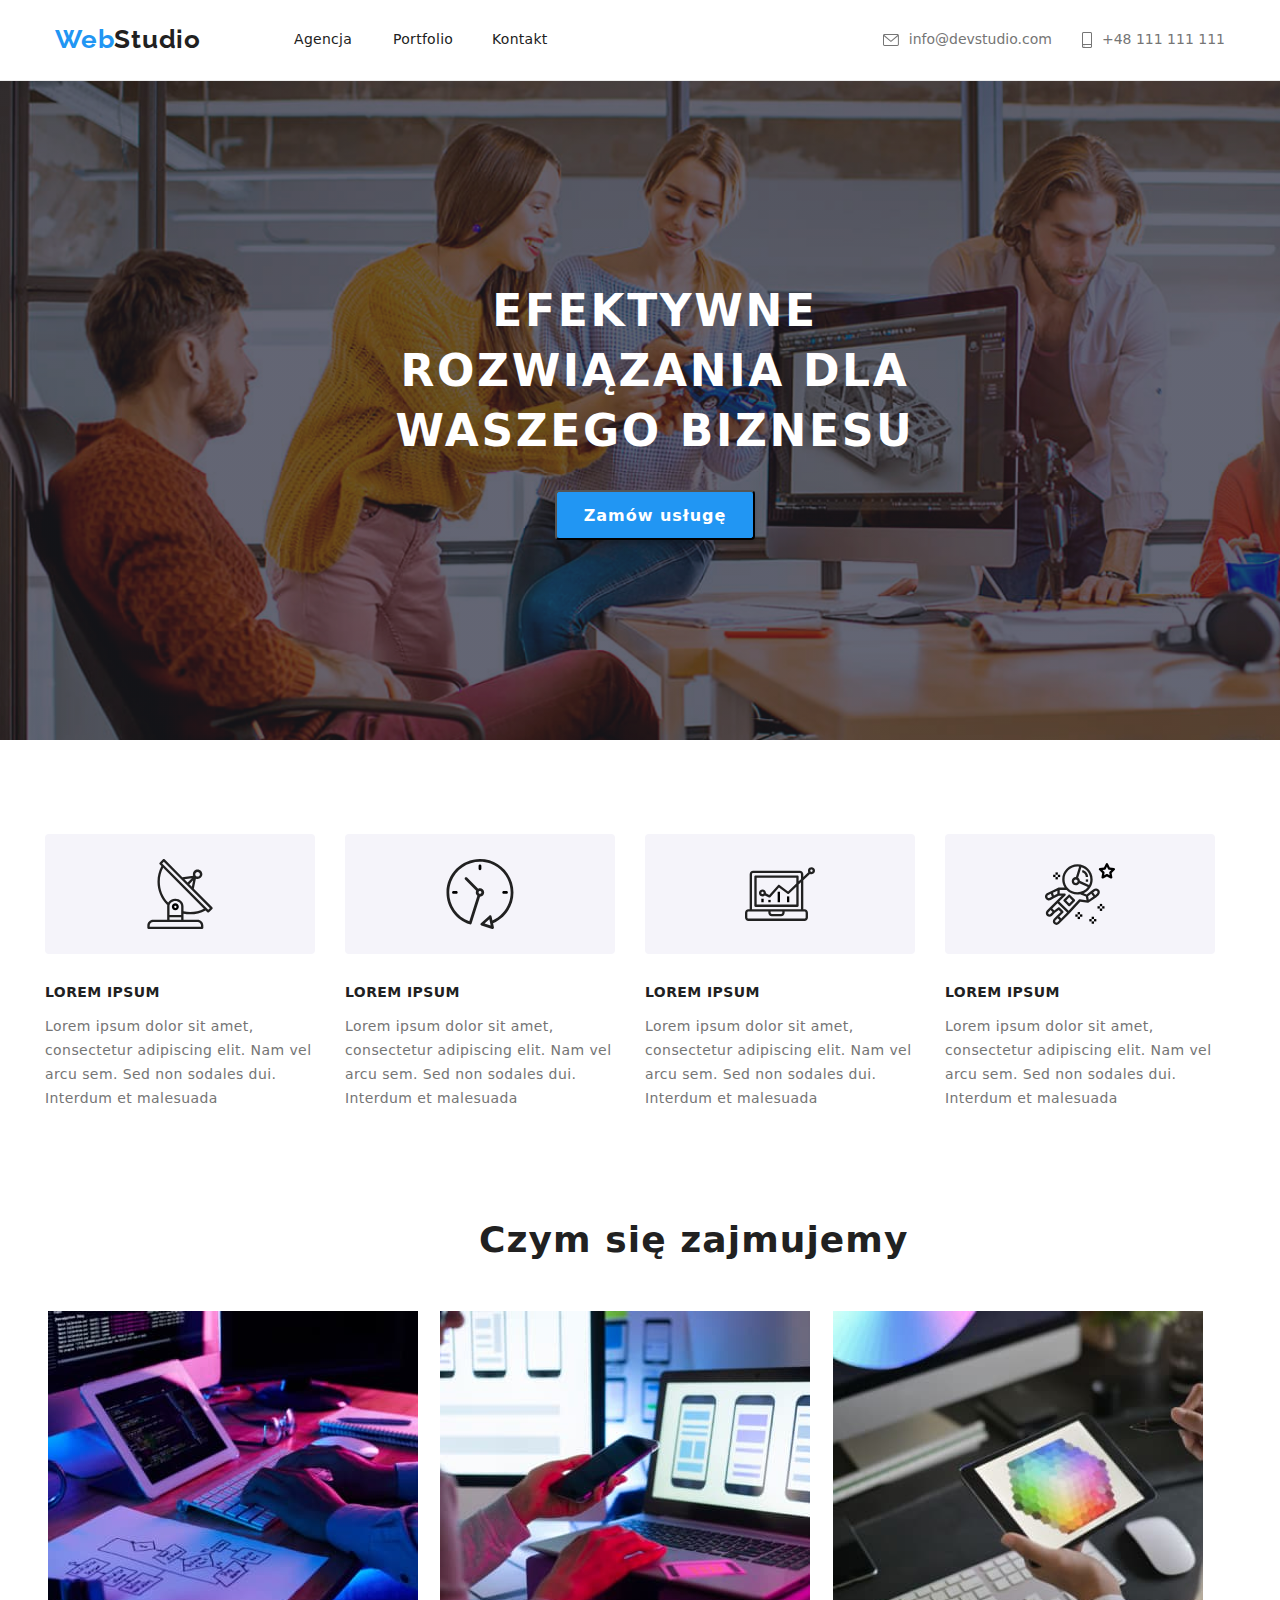
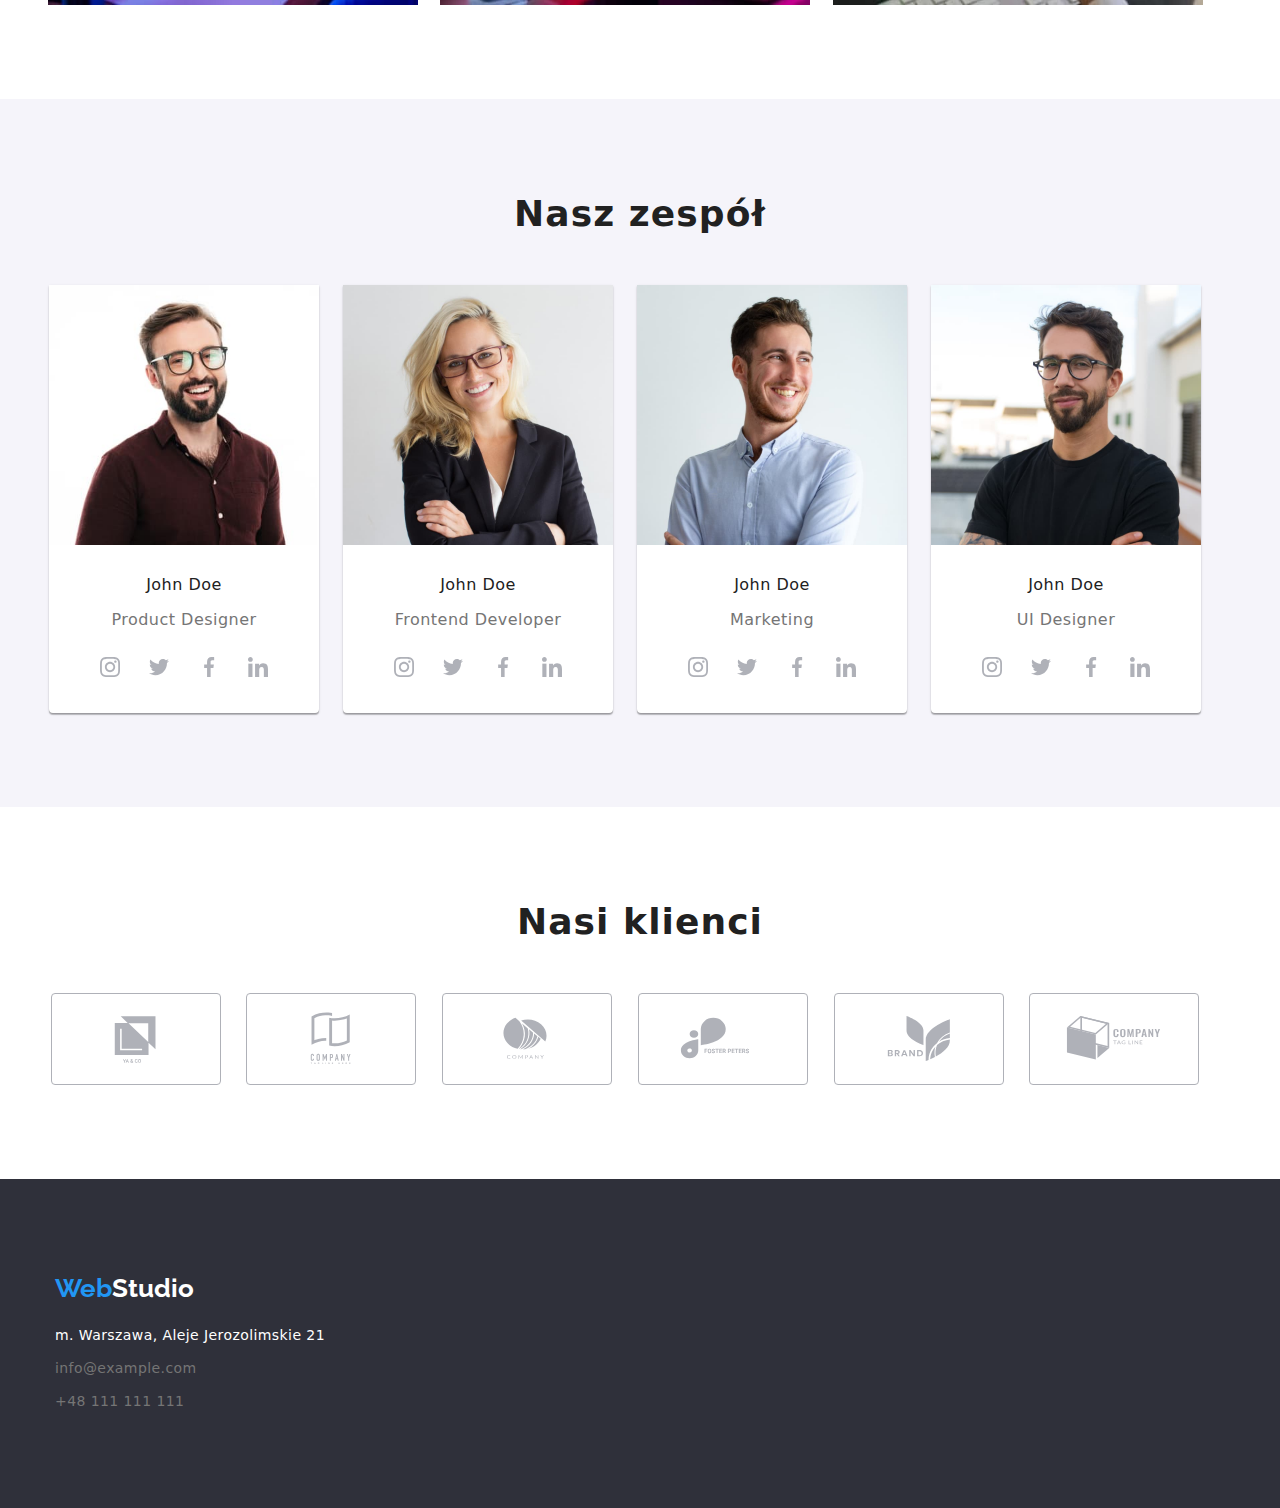
==== commit 04cf2874: "aktualna wersja" ====
--- a/index.html
+++ b/index.html
@@ -33,13 +33,13 @@
       </nav>
       <a class="contact-mail link" href="mailto:info@devstudio.com">
         <svg class="icon-mail" width="16" height="12">
-          <use href="../images/icons.svg#envelope"></use>
+          <use href="./images/icons.svg#envelope"></use>
         </svg>
         info@devstudio.com
       </a>
       <a class="contact-tel link" href="tel:+48111111111">
         <svg class="icon-tel" width="10" height="16">
-          <use href="../images/icons.svg#smartphone"></use>
+          <use href="./images/icons.svg#smartphone"></use>
         </svg>
         +48 111 111 111
       </a>
@@ -51,31 +51,6 @@
   <main>
     <section class="section title">
       <div class="container">
-<<<<<<< Updated upstream
-        <a class="logo-up link" href="index.html"><span class="logo-color">Web</span>Studio</a>
-        <nav class="navigation">
-          <ul class="menu-navigation">
-            <li class="navigation-list-item">
-              <a class="menu-agency link" href="./index.html">Agencja</a>
-            </li>
-            <li class="navigation-list-item">
-              <a class="menu-portfolio link" href="./portfolio.html">Portfolio</a>
-            </li>
-            <li class="navigation-list-item">
-              <a class="menu-contact link" href="#">Kontakt</a>
-            </li>
-          </ul>
-        </nav>
-            <a class="contact-mail link" href="mailto:info@devstudio.com">
-              <svg class="icon-mail" width="16" height="12">
-                <use href="./images/icons.svg#envelope"></use>
-              </svg>
-              info@devstudio.com
-            </a>
-            <a class="contact-tel link" href="tel:+48111111111">
-              <svg class="icon-tel" width="10" height="16">
-                <use href="./images/icons.svg#smartphone"></use>
-=======
         <h1 class="title-info">efektywne rozwiązania dla waszego biznesu</h1>
         <button type="button" class="order-button">Zamów usługę</button>
       </div>
@@ -87,7 +62,7 @@
           <li class="lorem-list-item">
             <div class="lorem-icon">
               <svg class="lorem-icon-item" width="70" height="70">
-                <use href="../images/icons.svg#antenna"></use>
+                <use href="./images/icons.svg#antenna"></use>
               </svg>
             </div>
             <h3 class="lorem-list-title">
@@ -101,8 +76,7 @@
           <li class="lorem-list-item">
             <div class="lorem-icon">
               <svg class="lorem-icon-item" width="70" height="70">
-                <use href="../images/icons.svg#clock"></use>
->>>>>>> Stashed changes
+                <use href="./images/icons.svg#clock"></use>
               </svg>
             </div>
             <h3 class="lorem-list-title">
@@ -116,7 +90,7 @@
           <li class="lorem-list-item">
             <div class="lorem-icon">
               <svg class="lorem-icon-item" width="70" height="70">
-                <use href="../images/icons.svg#diagram"></use>
+                <use href="./images/icons.svg#diagram"></use>
               </svg>
             </div>
             <h3 class="lorem-list-title">
@@ -130,7 +104,7 @@
           <li class="lorem-list-item">
             <div class="lorem-icon">
               <svg class="lorem-icon-item" width="70" height="70">
-                <use href="../images/icons.svg#astronaut"></use>
+                <use href="./images/icons.svg#astronaut"></use>
               </svg>
             </div>
             <h3 class="lorem-list-title">
@@ -143,82 +117,7 @@
           </li>
         </ul>
       </div>
-<<<<<<< Updated upstream
-    </header>
-
-    <main>
-      <section class="section title">
-        <div class="container">
-          <h1 class="title-info">efektywne rozwiązania dla waszego biznesu</h1>
-          <button type="button" class="order-button">Zamów usługę</button>
-        </div>
-      </section>
-
-      <section class="section lorem">
-        <div class="container">
-          <ul class="lorem-list">
-            <li class="lorem-list-item">
-              <div class="lorem-icon">
-                <svg class="lorem-icon-item" width="70" height="70">
-                  <use href="./images/icons.svg#antenna"></use>
-                </svg>
-              </div>
-              <h3 class="lorem-list-title">
-                <b>LOREM IPSUM</b>
-              </h3>
-              <p class="lorem-list-content">
-                Lorem ipsum dolor sit amet, consectetur adipiscing elit. Nam vel arcu sem. Sed non
-                sodales dui. Interdum et malesuada
-              </p>
-            </li>
-            <li class="lorem-list-item">
-              <div class="lorem-icon">
-                <svg class="lorem-icon-item" width="70" height="70">
-                  <use href="./images/icons.svg#clock"></use>
-                </svg>
-              </div>
-              <h3 class="lorem-list-title">
-                <b>LOREM IPSUM</b>
-              </h3>
-              <p class="lorem-list-content">
-                Lorem ipsum dolor sit amet, consectetur adipiscing elit. Nam vel arcu sem. Sed non
-                sodales dui. Interdum et malesuada
-              </p>
-            </li>
-            <li class="lorem-list-item">
-              <div class="lorem-icon">
-                <svg class="lorem-icon-item" width="70" height="70">
-                  <use href="./images/icons.svg#diagram"></use>
-                </svg>
-              </div>
-              <h3 class="lorem-list-title">
-                <b>LOREM IPSUM</b>
-              </h3>
-              <p class="lorem-list-content">
-                Lorem ipsum dolor sit amet, consectetur adipiscing elit. Nam vel arcu sem. Sed non
-                sodales dui. Interdum et malesuada
-              </p>
-            </li>
-            <li class="lorem-list-item">
-              <div class="lorem-icon">
-                <svg class="lorem-icon-item" width="70" height="70">
-                  <use href="./images/icons.svg#astronaut"></use>
-                </svg>
-              </div>
-              <h3 class="lorem-list-title">
-                <b>LOREM IPSUM</b>
-              </h3>
-              <p class="lorem-list-content">
-                Lorem ipsum dolor sit amet, consectetur adipiscing elit. Nam vel arcu sem. Sed non
-                sodales dui. Interdum et malesuada
-              </p>
-            </li>
-          </ul>
-        </div>
-      </section>
-=======
-    </section>
->>>>>>> Stashed changes
+    </section>
 
     <section class="section about">
       <div class="container">
@@ -250,22 +149,22 @@
                 <div class="social-icon">
                   <a class="social-icon-link link" href="https://instagram.com/" target="_blank">
                     <svg class="instagram" width="20" height="20">
-                      <use href="../images/icons.svg#instagram"></use>
+                      <use href="./images/icons.svg#instagram"></use>
                     </svg>
                   </a>
                   <a class="social-icon-link link" href="https://twitter.com/" target="_blank">
                     <svg class="twitter" width="20" height="20">
-                      <use href="../images/icons.svg#twitter"></use>
+                      <use href="./images/icons.svg#twitter"></use>
                     </svg>
                   </a>
                   <a class="social-icon-link link" href="https://facebook.com/" target="_blank">
                     <svg class="facebook" width="20" height="20">
-                      <use href="../images/icons.svg#facebook"></use>
+                      <use href="./images/icons.svg#facebook"></use>
                     </svg>
                   </a>
                   <a class="social-icon-link link" href="https://linkedin.com/" target="_blank">
                     <svg class="linkedin" width="20" height="20">
-                      <use href="../images/icons.svg#linkedin"></use>
+                      <use href="./images/icons.svg#linkedin"></use>
                     </svg>
                   </a>
                 </div>
@@ -281,22 +180,22 @@
                 <div class="social-icon">
                   <a class="social-icon-link link" href="https://instagram.com/" target="_blank">
                     <svg class="instagram" width="20" height="20">
-                      <use href="../images/icons.svg#instagram"></use>
+                      <use href="./images/icons.svg#instagram"></use>
                     </svg>
                   </a>
                   <a class="social-icon-link link" href="https://twitter.com/" target="_blank">
                     <svg class="twitter" width="20" height="20">
-                      <use href="../images/icons.svg#twitter"></use>
+                      <use href="./images/icons.svg#twitter"></use>
                     </svg>
                   </a>
                   <a class="social-icon-link link" href="https://facebook.com/" target="_blank">
                     <svg class="facebook" width="20" height="20">
-                      <use href="../images/icons.svg#facebook"></use>
+                      <use href="./images/icons.svg#facebook"></use>
                     </svg>
                   </a>
                   <a class="social-icon-link link" href="https://linkedin.com/" target="_blank">
                     <svg class="linkedin" width="20" height="20">
-                      <use href="../images/icons.svg#linkedin"></use>
+                      <use href="./images/icons.svg#linkedin"></use>
                     </svg>
                   </a>
                 </div>
@@ -329,109 +228,6 @@
                     <svg class="linkedin" width="20" height="20">
                       <use href="./images/icons.svg#linkedin"></use>
                     </svg>
-                    </a>
-                  </div>
-                </figcaption>
-              </figure>
-            </li>
-            <li class="crew-list-item">
-              <figure class="crew-list-card">
-                <img src="images/johndoe2.jpg" alt="frontend developer" width="270" height="260" />
-                <figcaption class="crew-name">
-                  John Doe
-                  <p class="crew-occupation">Frontend Developer</p>
-                  <div class="social-icon">
-                    <a class="social-icon-link link" href="https://instagram.com/" target="_blank">
-                      <svg class="instagram" width="20" height="20">
-                        <use href="./images/icons.svg#instagram"></use>
-                      </svg>
-                    </a>
-                    <a class="social-icon-link link" href="https://twitter.com/" target="_blank">
-                      <svg class="twitter" width="20" height="20">
-                        <use href="./images/icons.svg#twitter"></use>
-                      </svg>
-                    </a>
-                    <a class="social-icon-link link" href="https://facebook.com/" target="_blank">
-                      <svg class="facebook" width="20" height="20">
-                        <use href="./images/icons.svg#facebook"></use>
-                      </svg>
-                    </a>
-                    <a class="social-icon-link link" href="https://linkedin.com/" target="_blank">
-                      <svg class="linkedin" width="20" height="20">
-                        <use href="./images/icons.svg#linkedin"></use>
-                      </svg>
-                    </a>
-                  </div>
-                </figcaption>
-              </figure>
-            </li>
-            <li class="crew-list-item">
-              <figure class="crew-list-card">
-                <img src="images/johndoe3.jpg" alt="marketing" width="270" height="260" />
-                <figcaption class="crew-name">
-                  John Doe
-                  <p class="crew-occupation">Marketing</p>
-                  <div class="social-icon">
-                    <a class="social-icon-link link" href="https://instagram.com/" target="_blank">
-                      <svg class="instagram" width="20" height="20">
-                        <use href="./images/icons.svg#instagram"></use>
-                      </svg>
-                    </a>
-                    <a class="social-icon-link link" href="https://twitter.com/" target="_blank">
-                      <svg class="twitter" width="20" height="20">
-                        <use href="./images/icons.svg#twitter"></use>
-                      </svg>
-                    </a>
-                    <a class="social-icon-link link" href="https://facebook.com/" target="_blank">
-                      <svg class="facebook" width="20" height="20">
-                        <use href="./images/icons.svg#facebook"></use>
-                      </svg>
-                    </a>
-                    <a class="social-icon-link link" href="https://linkedin.com/" target="_blank">
-                      <svg class="linkedin" width="20" height="20">
-                        <use href="./images/icons.svg#linkedin"></use>
-                      </svg>
-                    </a>
-                  </div>
-                </figcaption>
-              </figure>
-            </li>
-            <li class="crew-list-item">
-              <figure class="crew-list-card">
-                <img src="images/johndoe4.jpg" alt="ui designer" width="270" height="260" />
-                <figcaption class="crew-name">
-                  John Doe
-                  <p class="crew-occupation">UI Designer</p>
-                  <div class="social-icon">
-                    <a class="social-icon-link link" href="https://instagram.com/" target="_blank">
-                      <svg class="instagram" width="20" height="20">
-                        <use href="./images/icons.svg#instagram"></use>
-                      </svg>
-                    </a>
-                    <a class="social-icon-link link" href="https://twitter.com/" target="_blank">
-                      <svg class="twitter" width="20" height="20">
-                        <use href="./images/icons.svg#twitter"></use>
-                      </svg>
-                    </a>
-                    <a class="social-icon-link link" href="https://facebook.com/" target="_blank">
-                      <svg class="facebook" width="20" height="20">
-                        <use href="./images/icons.svg#facebook"></use>
-                      </svg>
-                    </a>
-                    <a class="social-icon-link link" href="https://linkedin.com/" target="_blank">
-                      <svg class="linkedin" width="20" height="20">
-                        <use href="./images/icons.svg#linkedin"></use>
-                      </svg>
-                    </a>
-                  </div>
-                </figcaption>
-              </figure>
-            </li>
-          </ul>
-        </div>
-      </section>
-      <section class="section our-clients">
-        <div class="container">
                   </a>
                 </div>
               </figcaption>
@@ -446,22 +242,22 @@
                 <div class="social-icon">
                   <a class="social-icon-link link" href="https://instagram.com/" target="_blank">
                     <svg class="instagram" width="20" height="20">
-                      <use href="/images/icons.svg#instagram"></use>
+                      <use href="./images/icons.svg#instagram"></use>
                     </svg>
                   </a>
                   <a class="social-icon-link link" href="https://twitter.com/" target="_blank">
                     <svg class="twitter" width="20" height="20">
-                      <use href="/images/icons.svg#twitter"></use>
+                      <use href="./images/icons.svg#twitter"></use>
                     </svg>
                   </a>
                   <a class="social-icon-link link" href="https://facebook.com/" target="_blank">
                     <svg class="facebook" width="20" height="20">
-                      <use href="/images/icons.svg#facebook"></use>
+                      <use href="./images/icons.svg#facebook"></use>
                     </svg>
                   </a>
                   <a class="social-icon-link link" href="https://linkedin.com/" target="_blank">
                     <svg class="linkedin" width="20" height="20">
-                      <use href="/images/icons.svg#linkedin"></use>
+                      <use href="./images/icons.svg#linkedin"></use>
                     </svg>
                   </a>
                 </div>
@@ -473,7 +269,6 @@
     </section>
     <section class="section our-clients">
       <div class="container">
->>>>>>> Stashed changes
         <h4 class="our-clients-title">
           Nasi klienci
         </h4>
@@ -543,40 +338,6 @@
           </li>
         </ul>
       </address>
-      <div>
-      <div class="container">
-        <h5 class="footer-left-title">dołącz do nas</h5>
-        <ul class="footer-social">
-          <li class="footer-social-item">
-            <a class="footer-social-link link" href="https://instagram.com/" target="_blank">
-              <svg class="instagram" width="20" height="20">
-                <use href="/images/icons.svg#instagram"></use>
-              </svg>
-            </a>
-          </li>
-          <li class="footer-social-item">
-            <a class="footer-social-link link" href="https://twitter.com/" target="_blank">
-              <svg class="twitter" width="20" height="20">
-                <use href="/images/icons.svg#twitter"></use>
-              </svg>
-            </a>
-          </li>
-          <li class="footer-social-item">
-            <a class="footer-social-link link" href="https://facebook.com/" target="_blank">
-              <svg class="facebook" width="20" height="20">
-                <use href="/images/icons.svg#facebook"></use>
-              </svg>
-            </a>
-          </li>
-          <li class="footer-social-item">
-            <a class="footer-social-link link" href="https://linkedin.com/" target="_blank">
-              <svg class="linkedin" width="20" height="20">
-                <use href="/images/icons.svg#linkedin"></use>
-              </svg>
-            </a>
-          </li>
-        </ul>
-      </div>
     </div>
   </footer>
 </body>
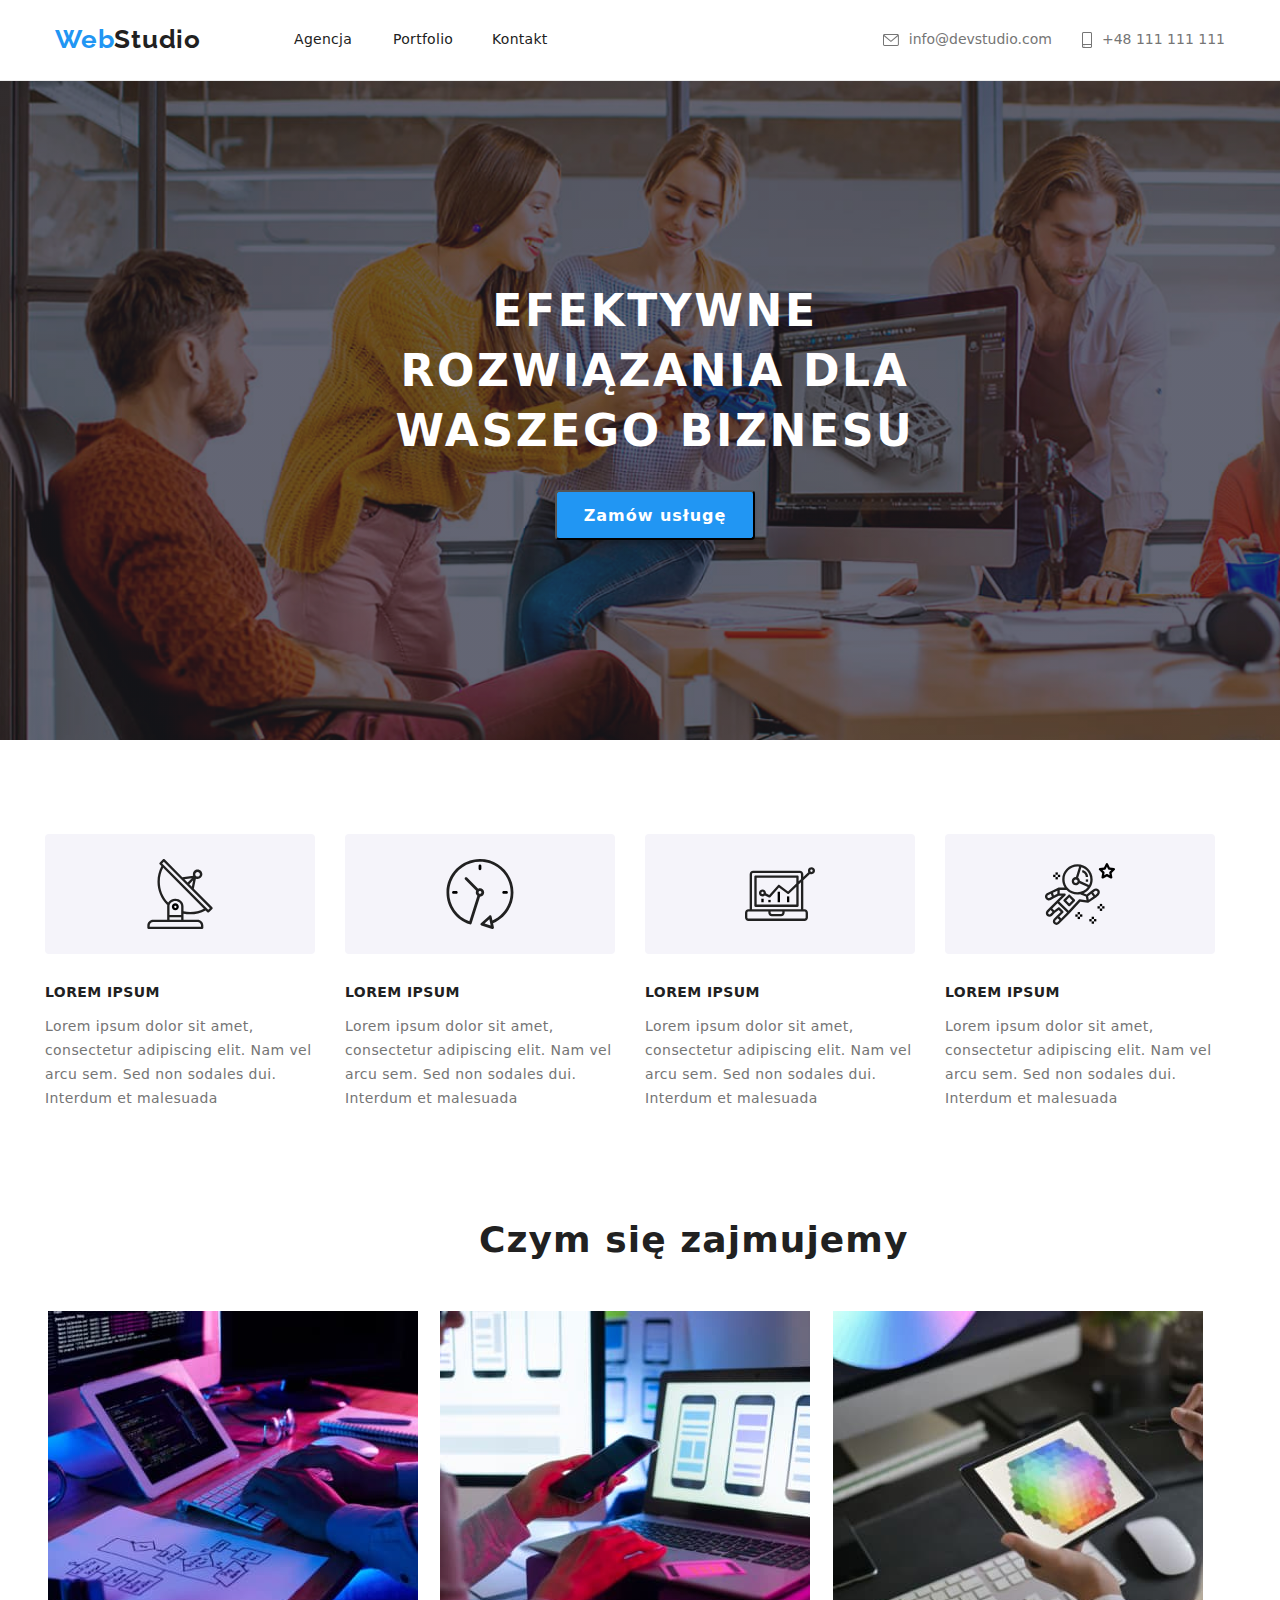
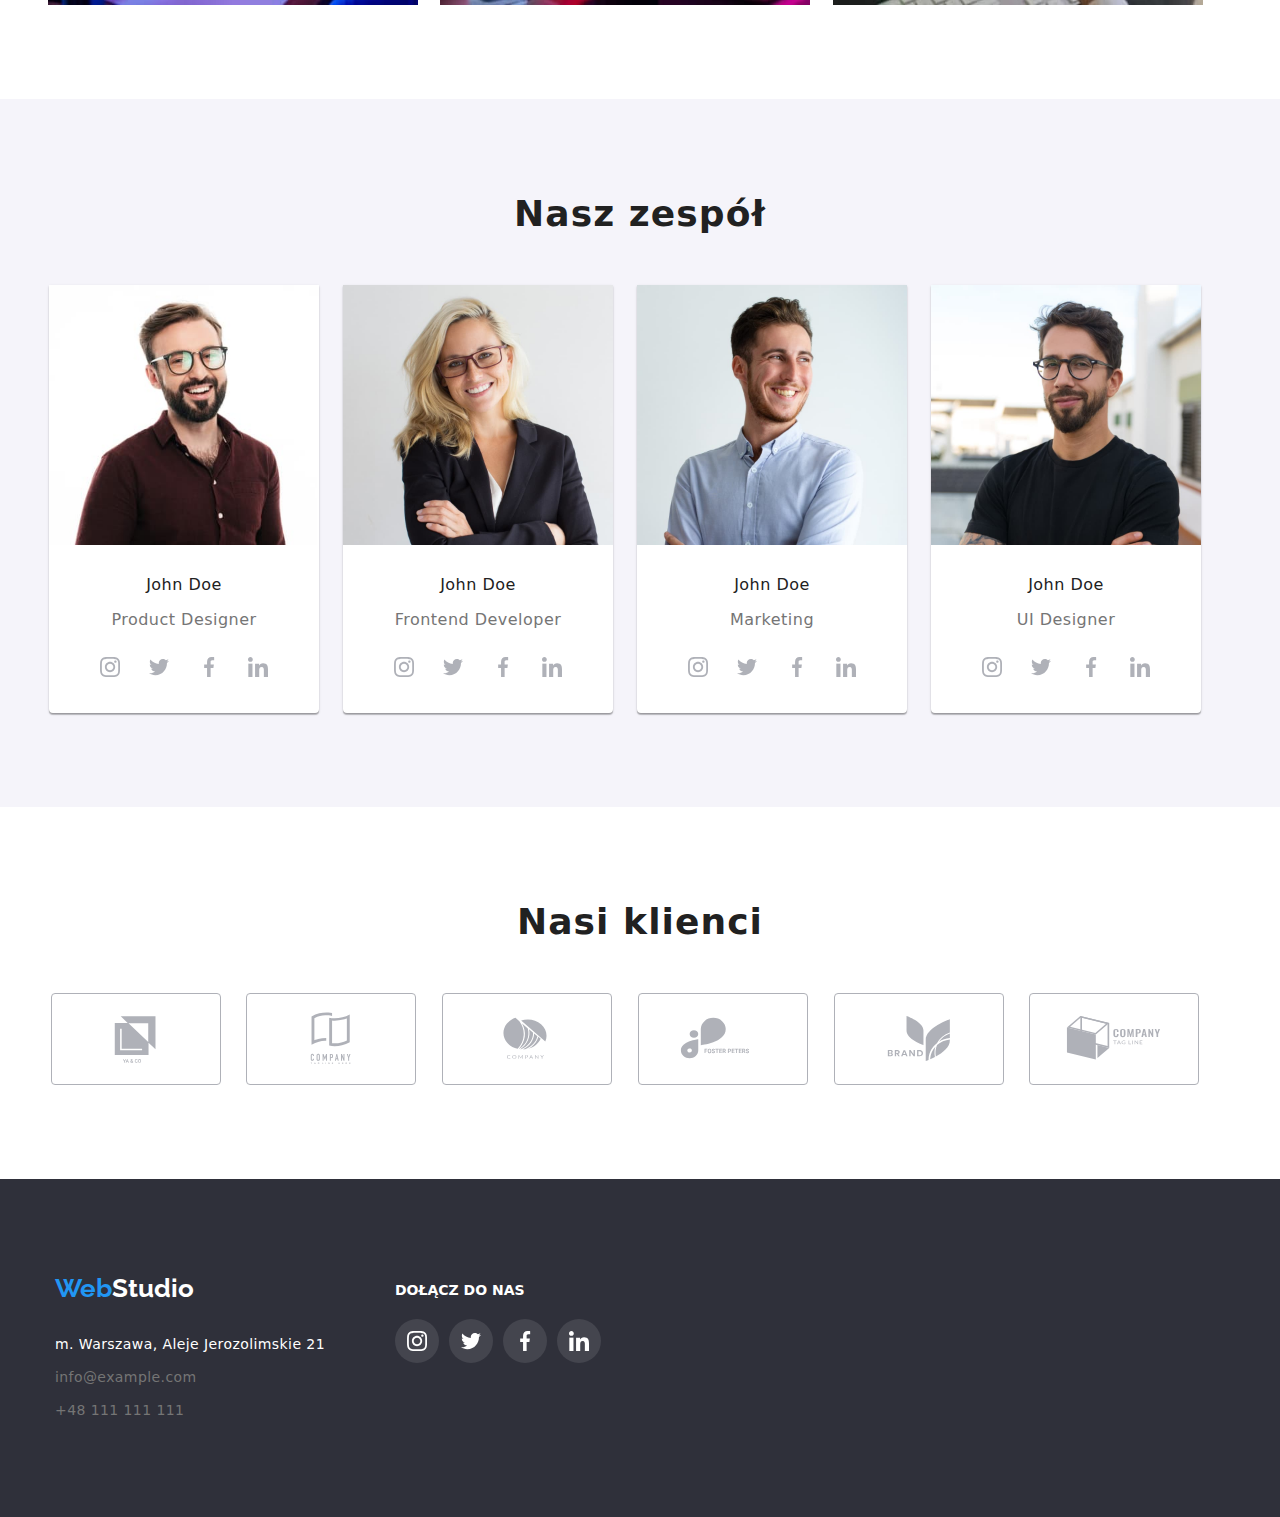
==== commit 862024ec: "aktualne" ====
--- a/index.html
+++ b/index.html
@@ -321,7 +321,8 @@
   </main>
 
   <footer class="footer section">
-    <div class="container">
+    <div class="container footer-container">
+      <div class="footer-address">
       <a href="index.html" class="logo-footer link">Web<span class="logo-color-footer">Studio</span></a>
       <address class="address">
         <ul class="address-list">
@@ -339,6 +340,42 @@
         </ul>
       </address>
     </div>
+    <div class="footer-left">
+      <h5 class="footer-left-title">
+        dołącz do nas
+      </h5>
+      <ul class="footer-social-list">
+        <li class="footer-social-item">
+          <a class="footer-social-link link" href="https://instagram.com/" target="_blank">
+            <svg class="instagram" width="20" height="20">
+              <use href="./images/icons.svg#instagram"></use>
+            </svg>
+          </a>
+        </li>
+        <li class="footer-social-item">
+          <a class="footer-social-link link" href="https://twitter.com/" target="_blank">
+            <svg class="twitter" width="20" height="20">
+              <use href="./images/icons.svg#twitter"></use>
+            </svg>
+          </a>
+        </li>
+        <li class="footer-social-item">
+          <a class="footer-social-link link" href="https://facebook.com/" target="_blank">
+            <svg class="facebook" width="20" height="20">
+              <use href="./images/icons.svg#facebook"></use>
+            </svg>
+          </a>
+        </li>
+        <li class="footer-social-item">
+          <a class="footer-social-link link" href="https://linkedin.com/" target="_blank">
+            <svg class="linkedin" width="20" height="20">
+              <use href="./images/icons.svg#linkedin"></use>
+            </svg>
+          </a>
+        </li>
+      </ul>
+    </div>
+    </div>
   </footer>
 </body>
 
--- a/css/styles.css
+++ b/css/styles.css
@@ -19,6 +19,7 @@
   --picture-list-card-border: #eeeeee;
   --social-icon: #AFB1B8;
   --clients-icon: #AFB1B8;
+  --footer-social-icons: rgba(255, 255, 255, 0.1);
 }
 
 body {
@@ -485,12 +486,17 @@
 
 /* footer */
 
+.footer-container {
+  display: flex;
+}
+
 .footer {
   background-color: #2f303a;
 }
 
 .address {
-  display: block;
+  display: flex;
+  flex-direction: column;
 }
 
 .logo-footer {
@@ -530,15 +536,26 @@
 }
 
 .footer-left-title {
+  margin-bottom: 20px;
   font-size: 14px;
   font-weight: 700;
+  line-height: 1.14;
   text-transform: uppercase;
   color: var(--white-color);
 }
 
-.footer-social {
-  display: flex;
+.footer-left {
+  margin-left: 70px;
+  margin-top: -30px;
+  display: flex;
+  align-content: center;
   flex-direction: column;
+  margin-bottom: 20px;
+}
+
+.footer-social-list {
+  display: inline-flex;
+  justify-content: space-evenly;
   list-style: none;
 }
 
@@ -548,4 +565,26 @@
   justify-content: center;
 }
 
+.footer-social-link {
+  width: 44px;
+  height: 44px;
+  display: inline-flex;
+  align-items: center;
+  justify-content: center;
+  text-decoration: none;
+  fill: var(--white-color);
+  background-color: var(--footer-social-icons);
+  border-radius: 50%;
+}
+
+.footer-social-item:not(:last-child) {
+  padding-right: 10px;
+}
+
+.footer-social-link:hover,
+.footer-social-link:active {
+  fill: var(--white-color);
+  background-color: var(--blue-color);
+}
+
 /* footer-end */
